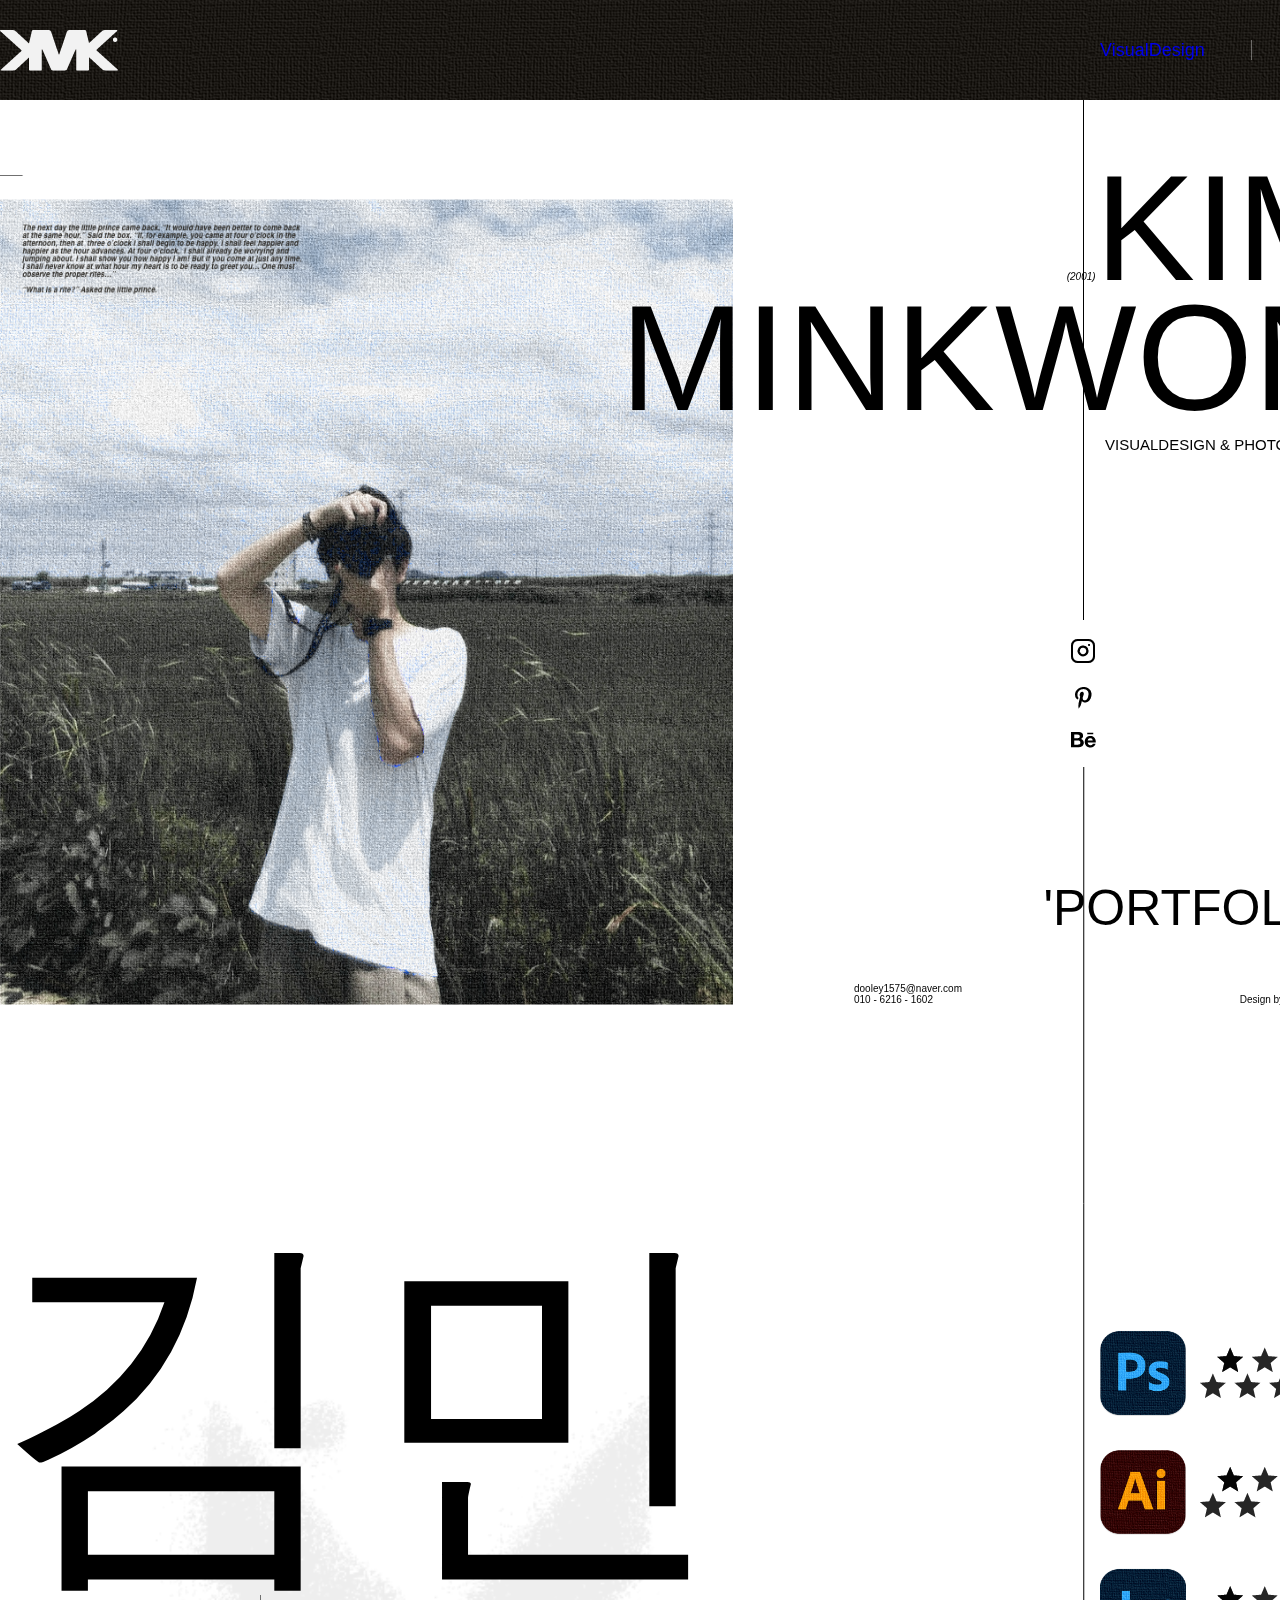
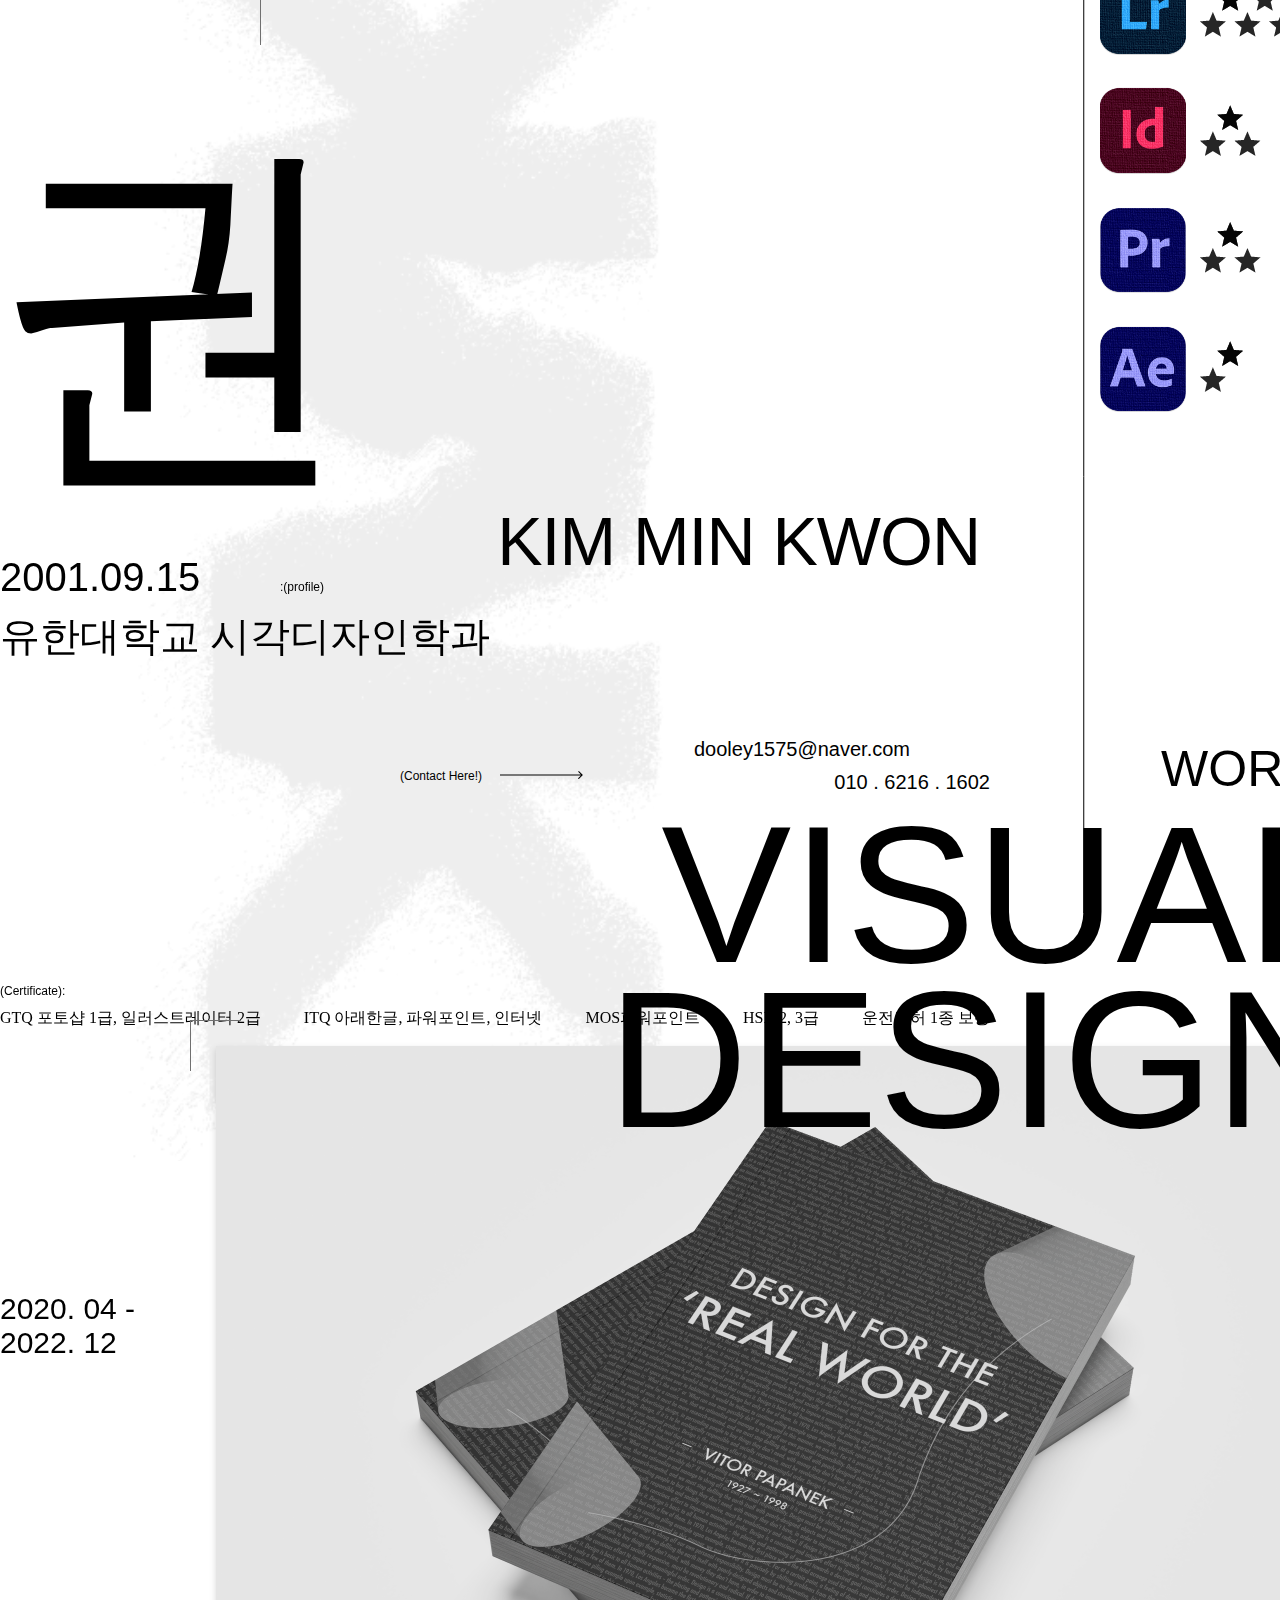
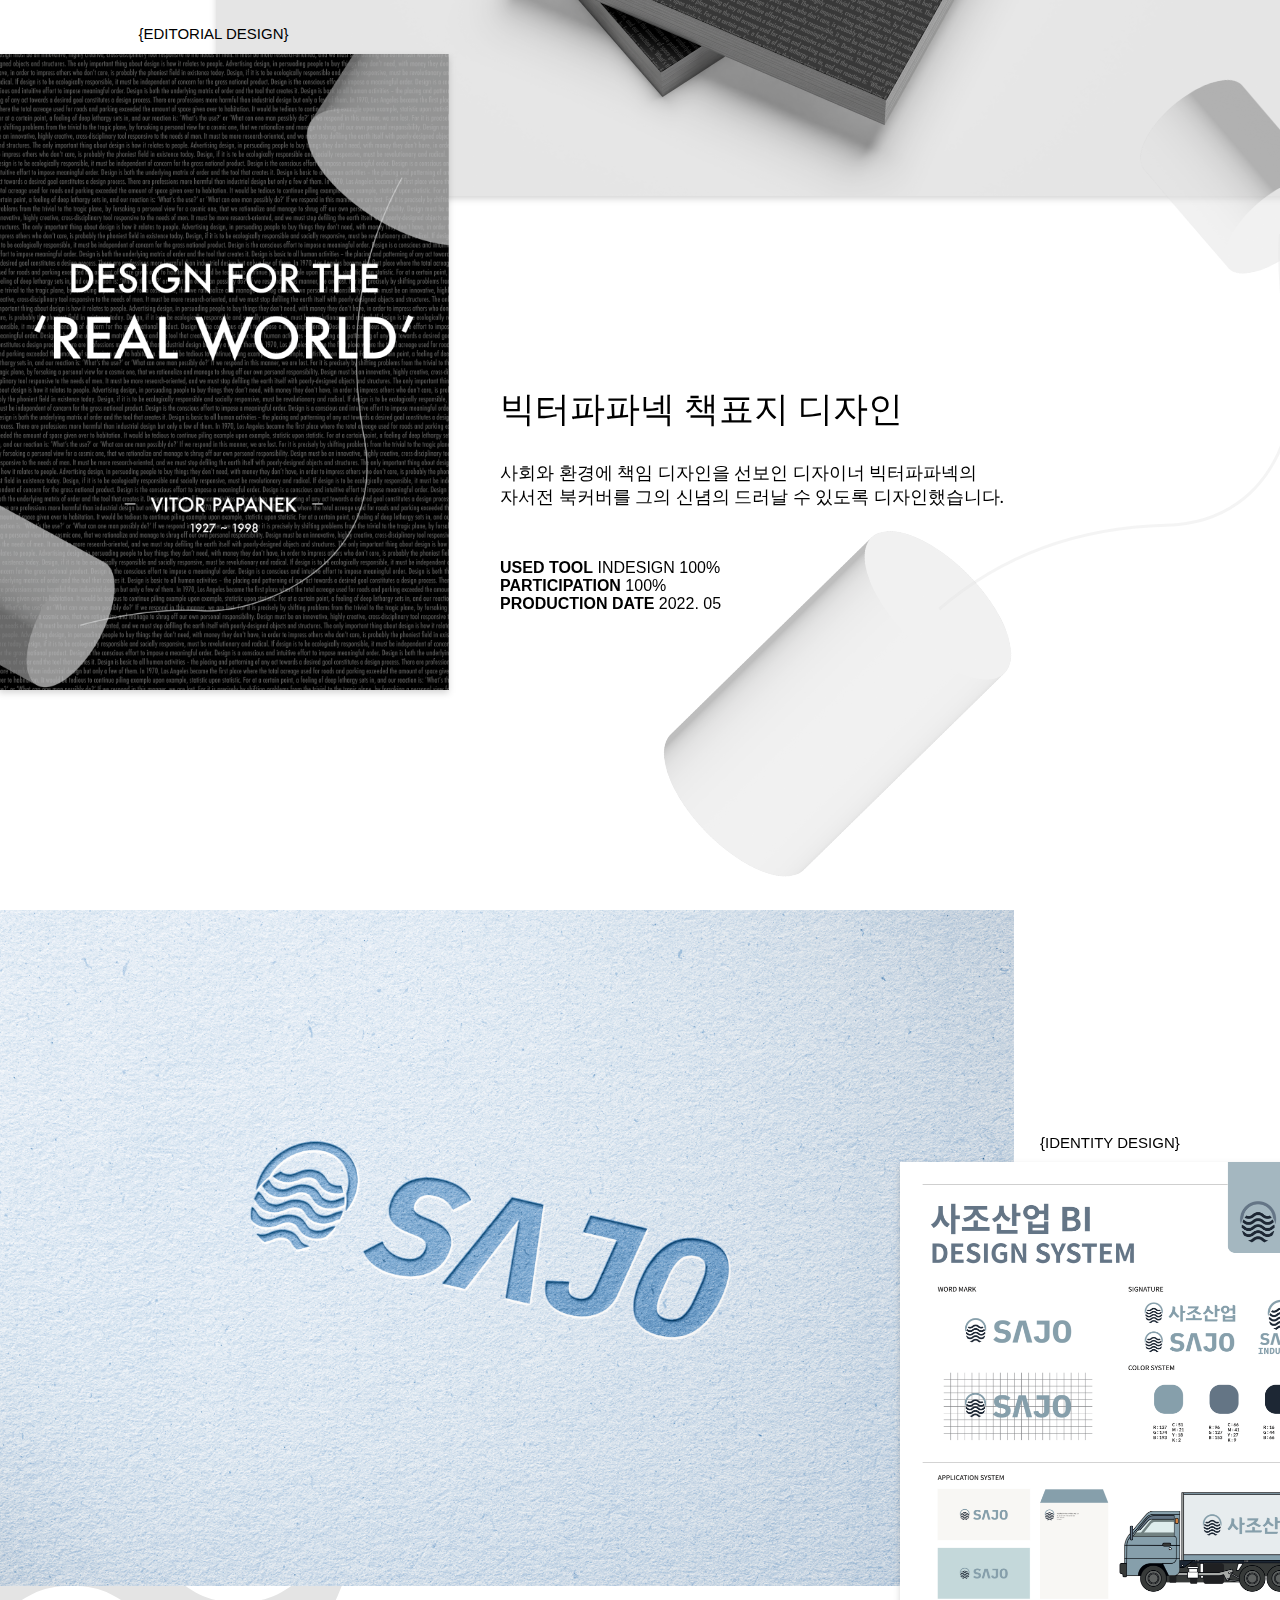
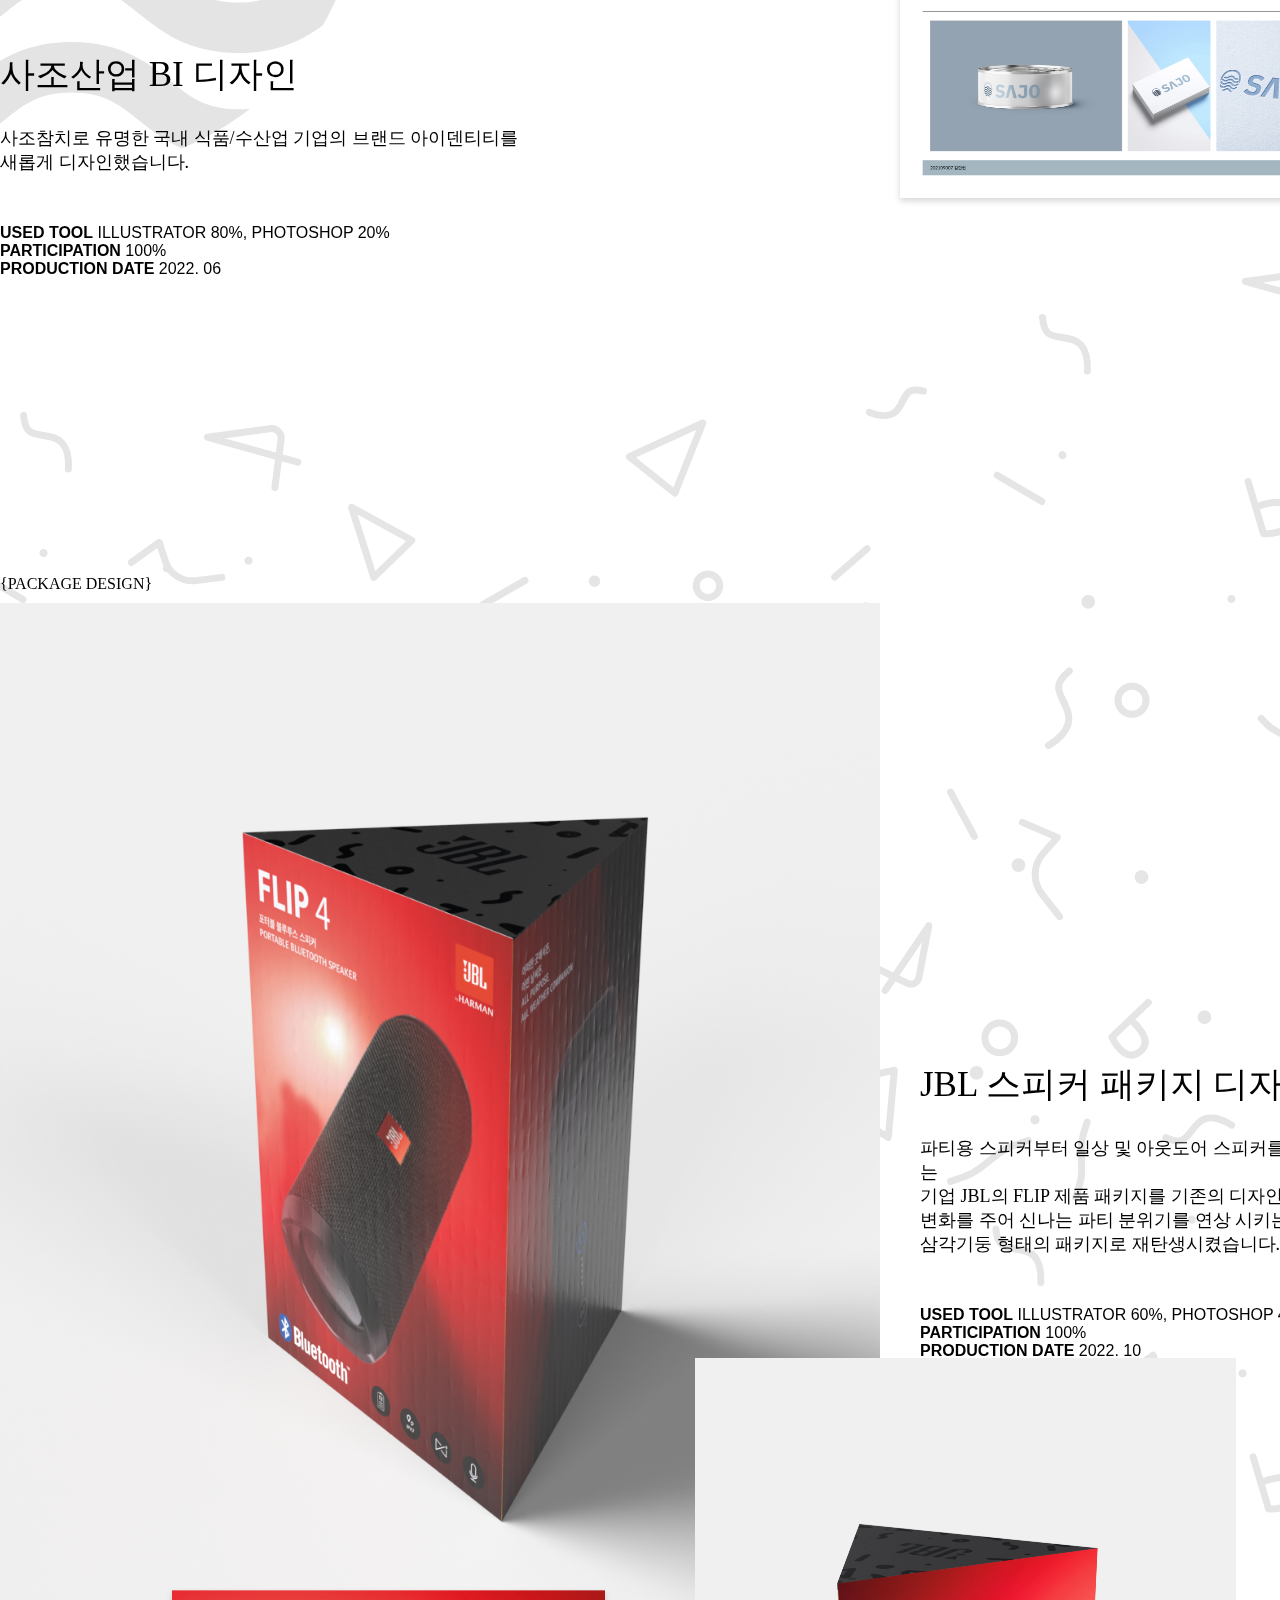
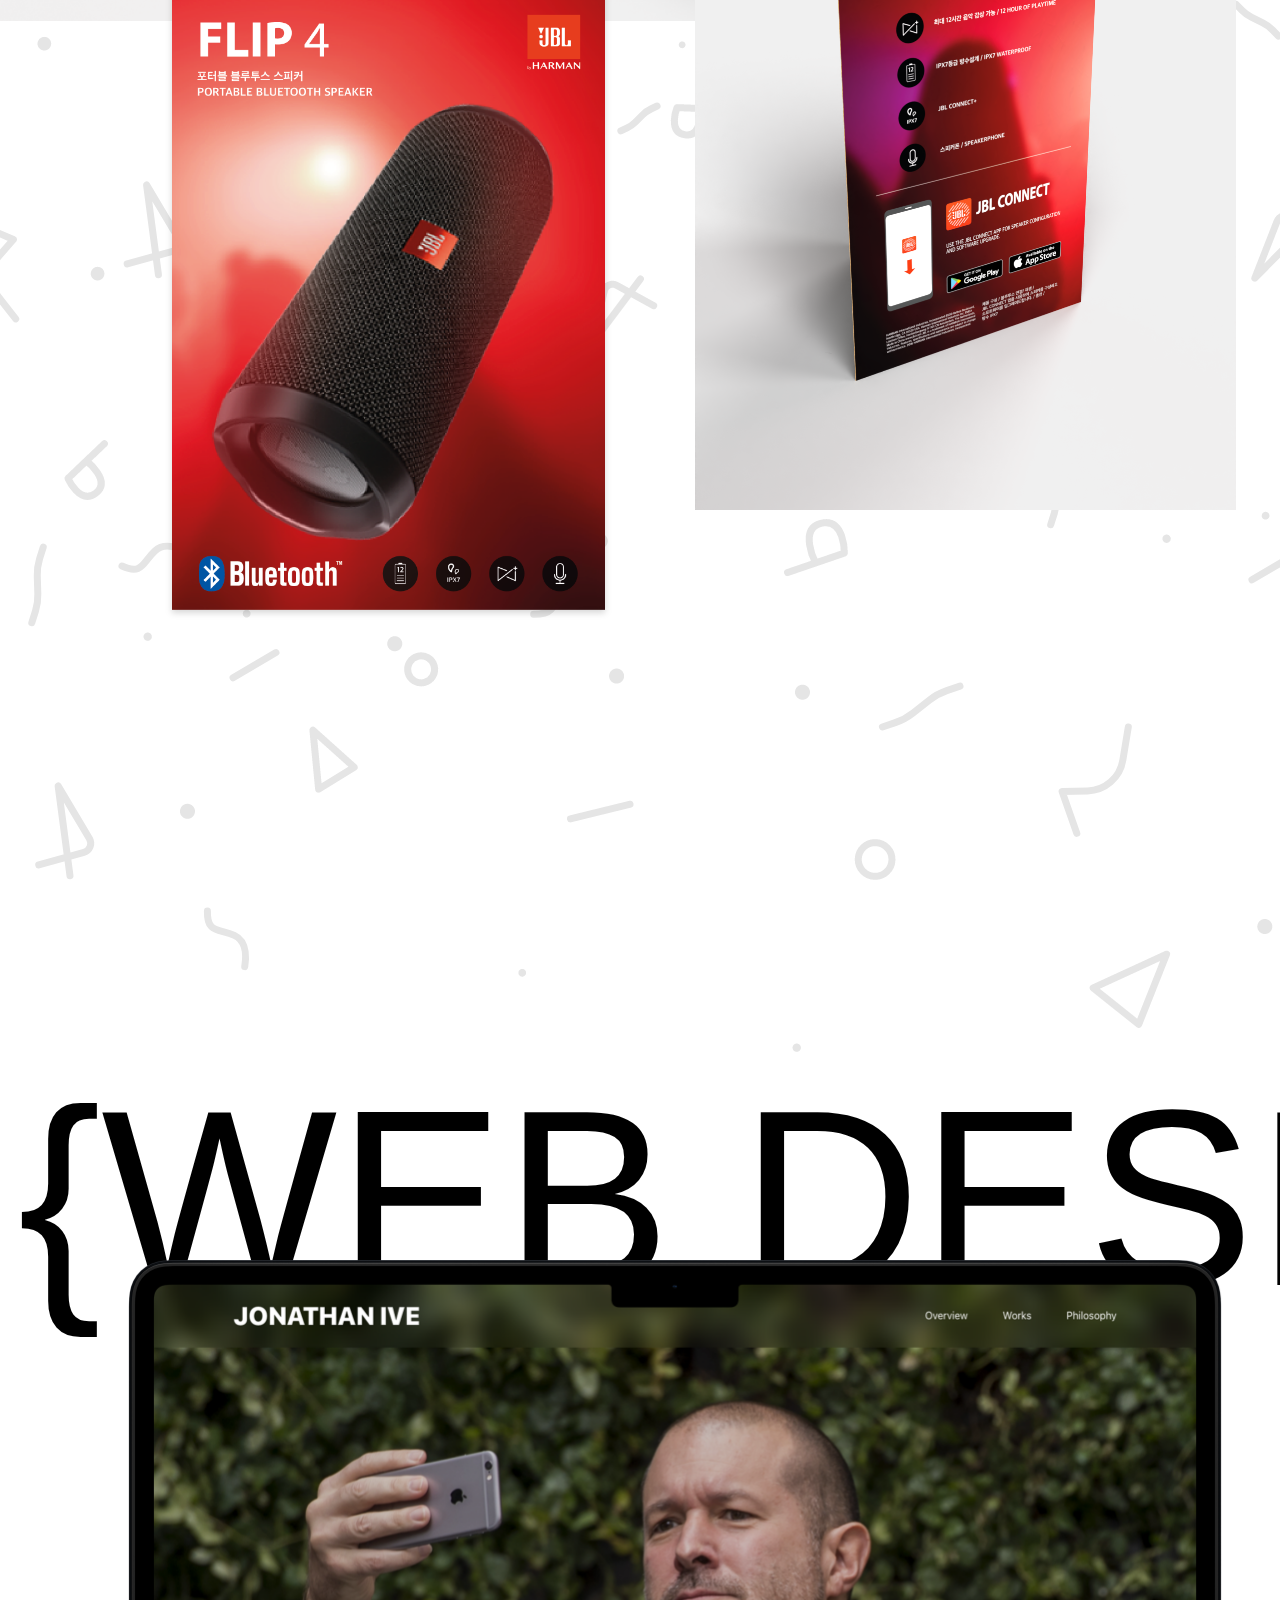
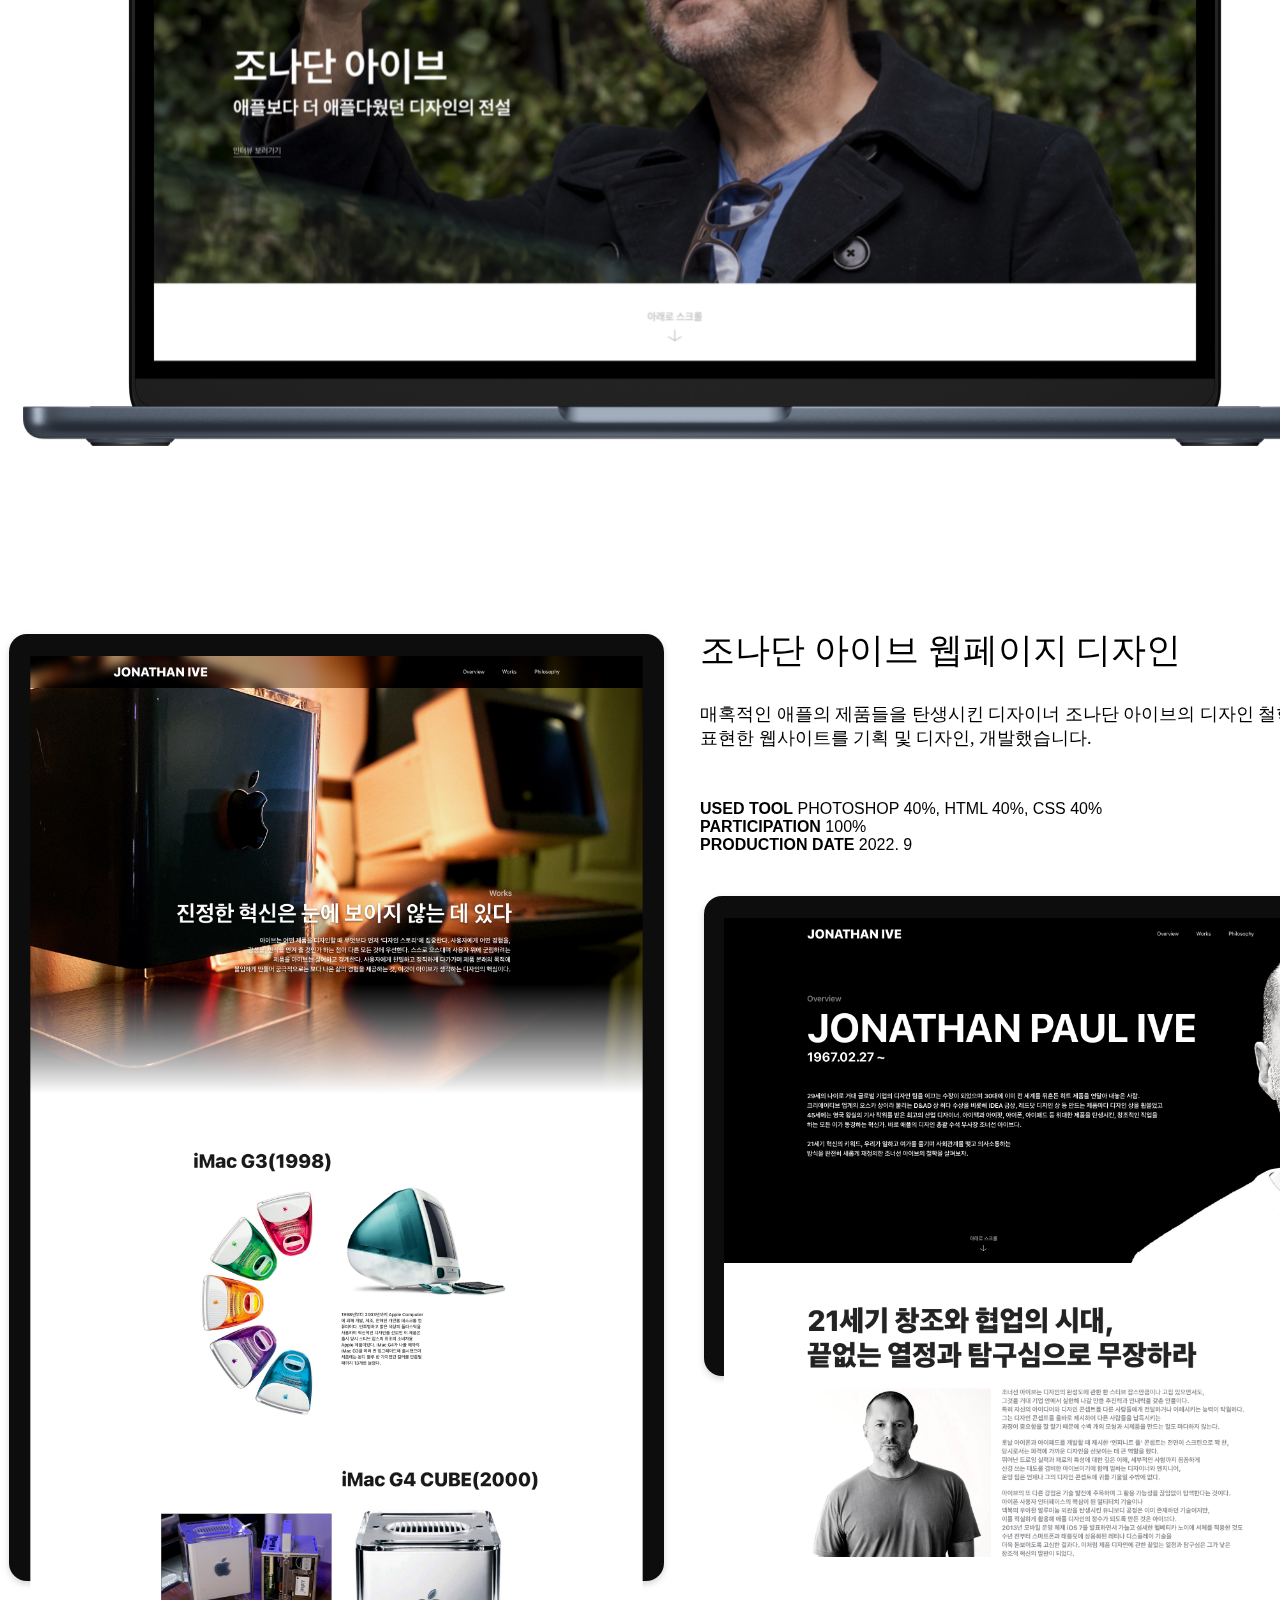
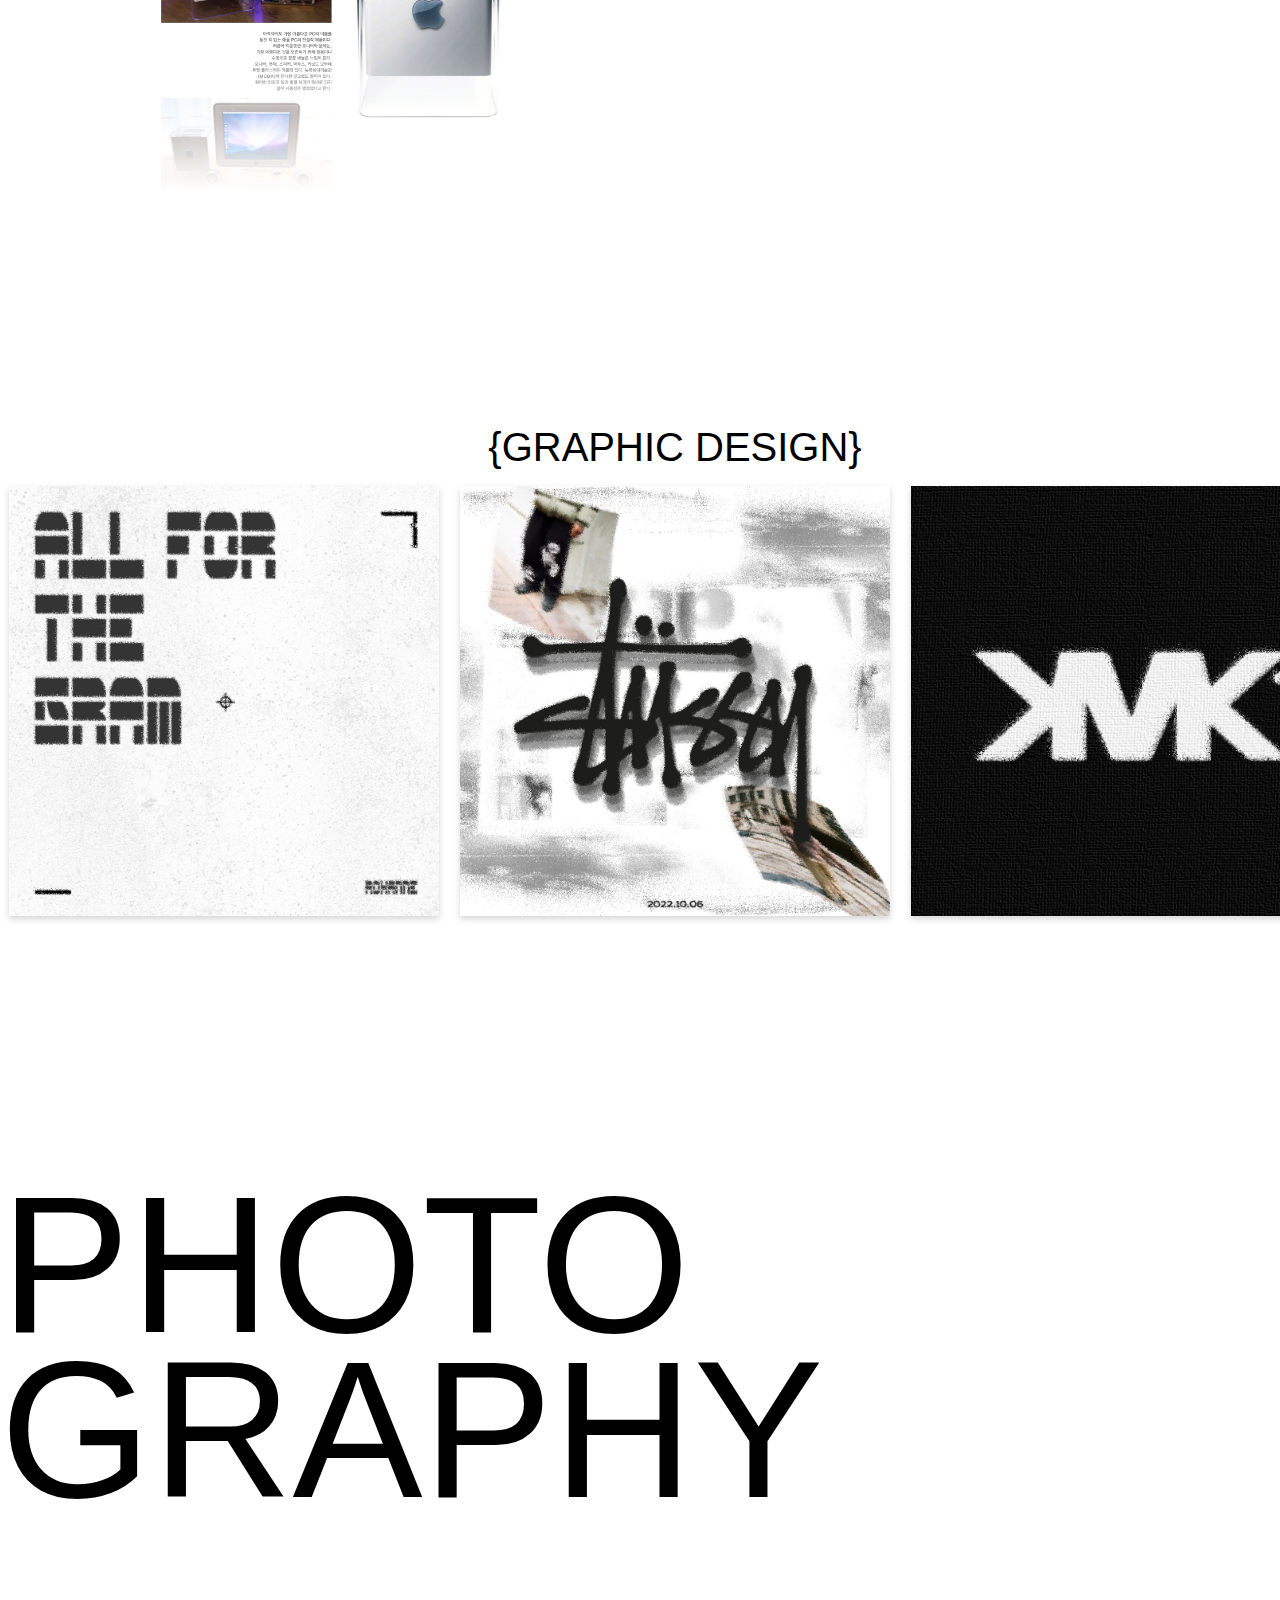
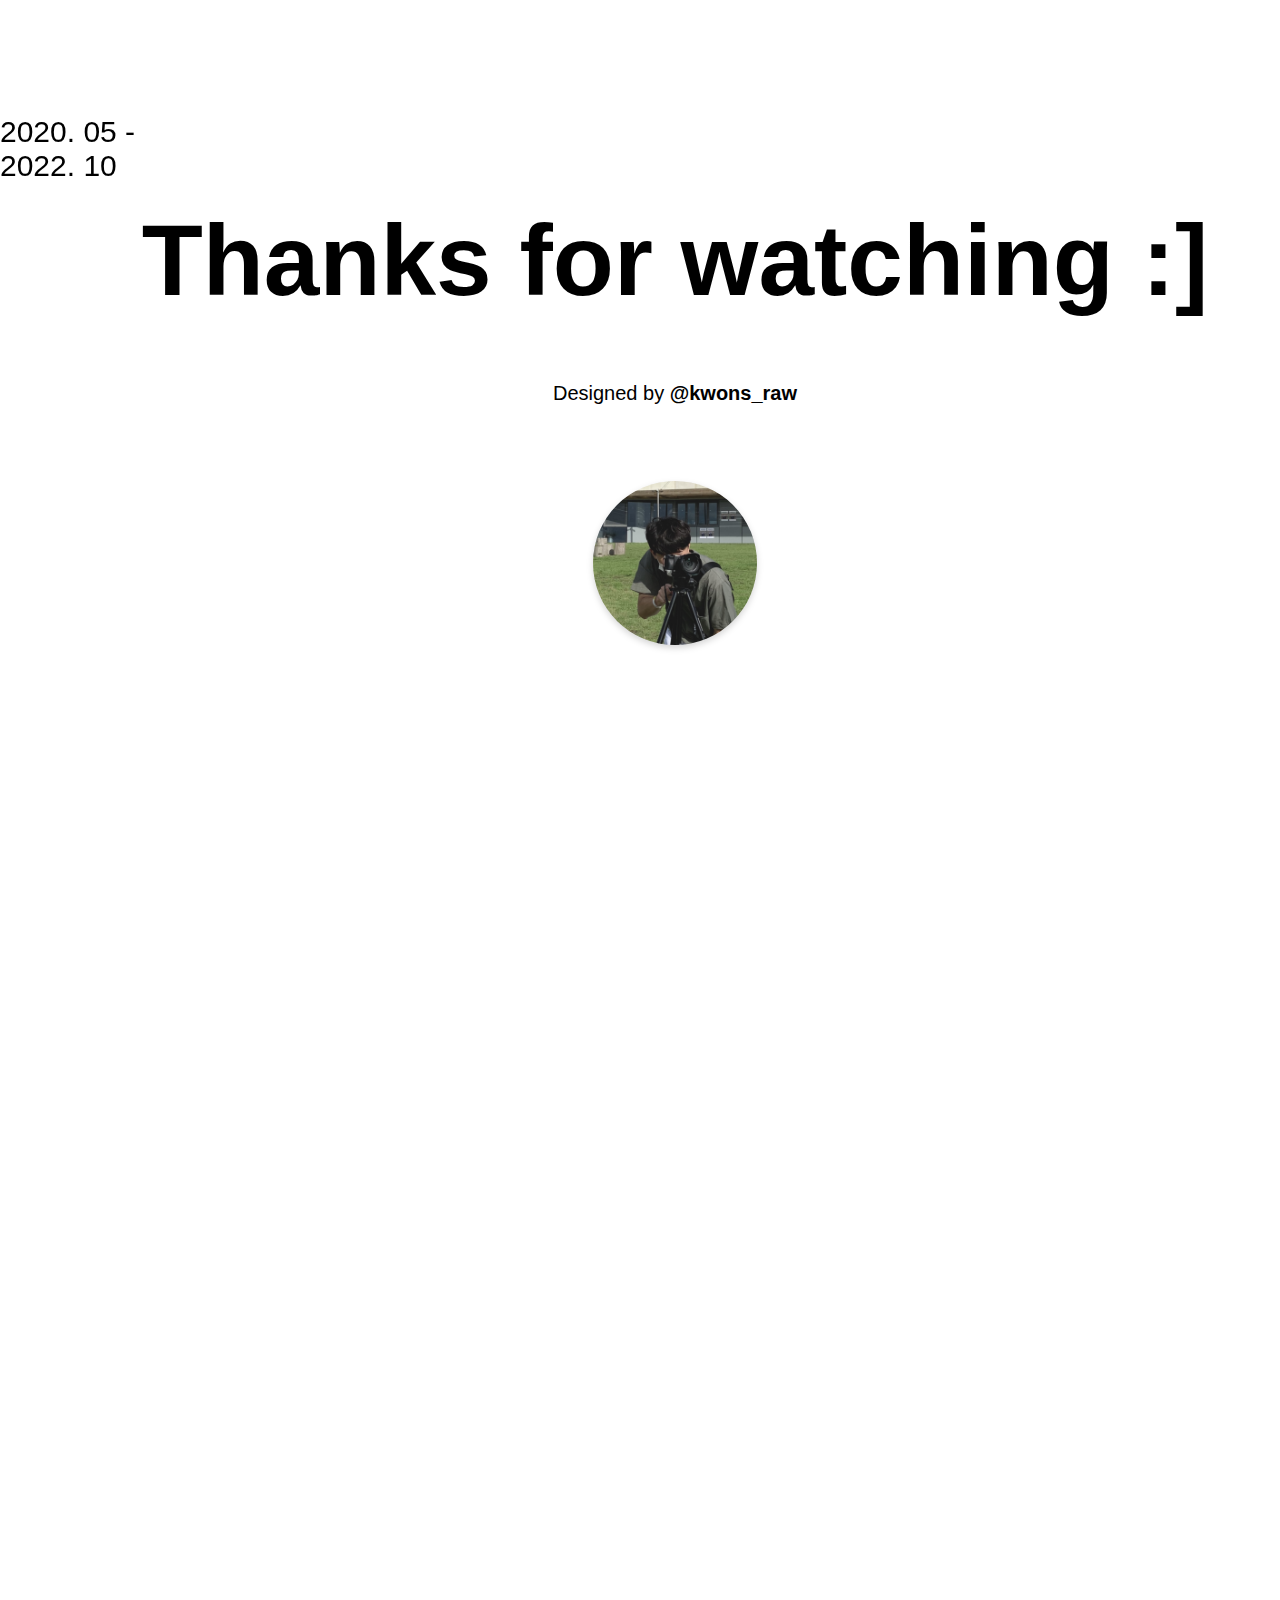
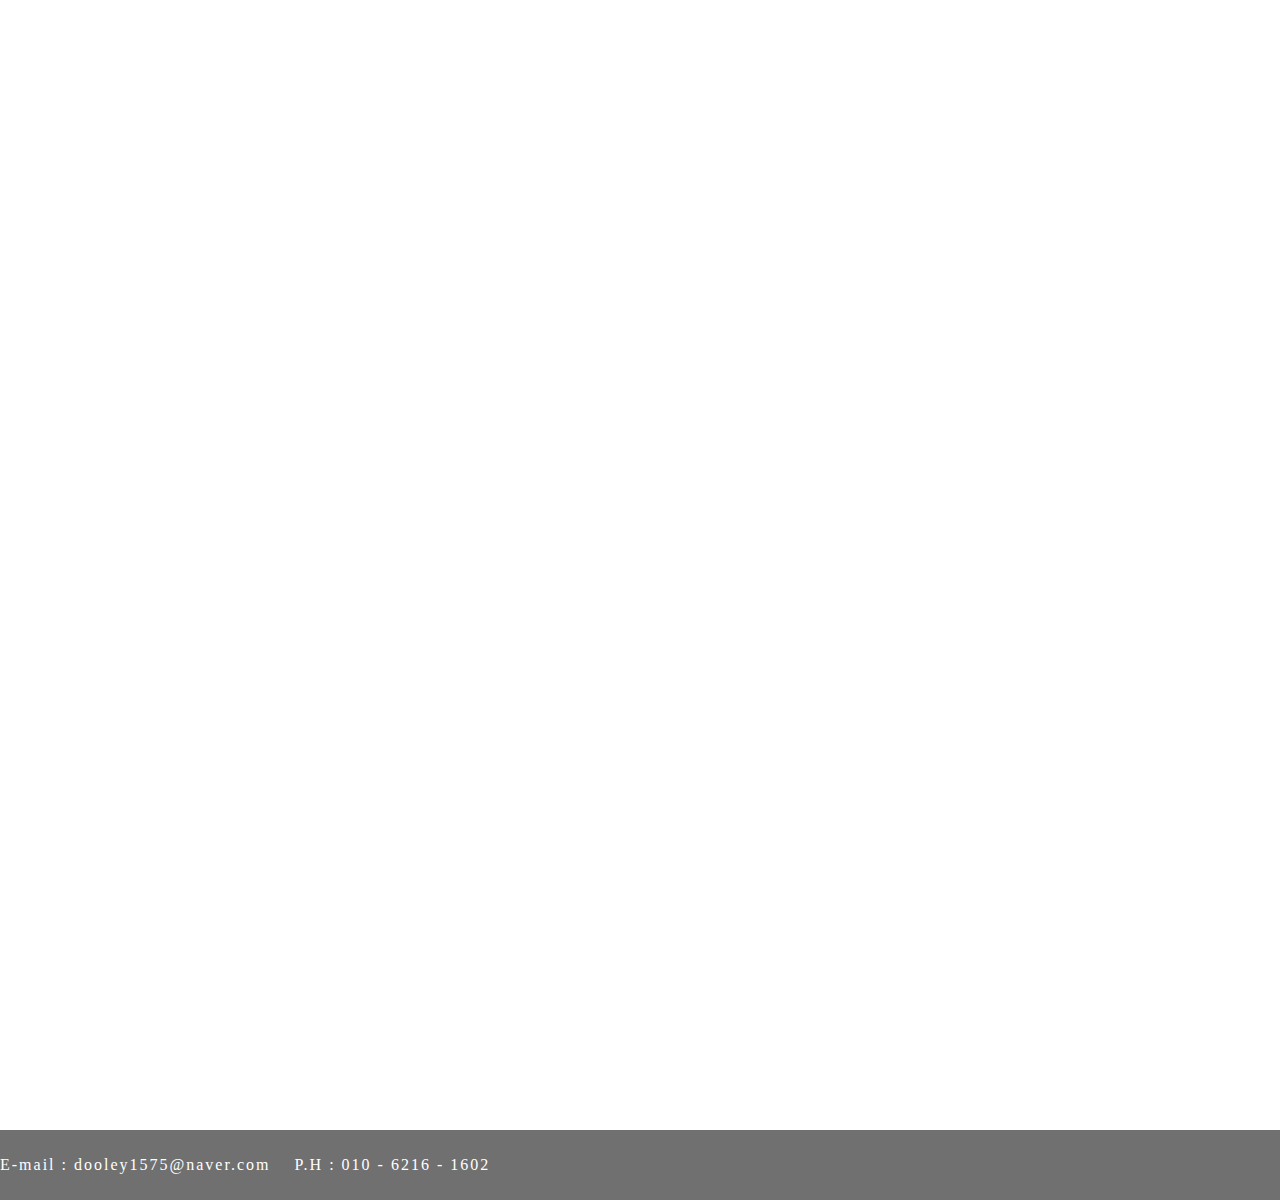
==== index.html @ 8dbcaabd "Add files via upload" ====
<!DOCTYPE html>
<html lang="ko">
<head>
    <meta charset="UTF-8">
    <meta http-equiv="X-UA-Compatible" content="IE=edge">
    <meta name="viewport" content="width=device-width, initial-scale=1.0">
    <link rel="stylesheet" href="master.css">
    <script type="text/javascript"> var UserAgent = navigator.userAgent; if (UserAgent.match(/iPhone|ipad|Android|Windows CE|BlackBerry|Symbian|Windows Phone|webOS|Opera Mini|Opera Mobi|POLARIS|IEMobile|lgtelecom|nokia|SonyEricsson/i) != null || UserAgent.match(/LG|SAMSUNG|Samsung/) != null) { location.href = "m_index.html"; }</script>
    <title>Kown's Portfolio</title>
</head>
<body>
    <div class="wrap">
        <nav class="nav">
            <ul class="menubar">
                <li class="img-menu"><a href="index.html"><img src="img/nav_logo.png" alt="logo"></a></li>
                <div class="text">
                    <li class="text-menu"><a href="#visualdesign">VisualDesign</a></li>
                    <li><img src="img/navbar.png"></li>
                    <li class="text-menu"><a href="#photography">Photography</a></li>
                </div>
            </ul>
        </nav>

        <div class="sidebar">
            <ul class="sidebarmenu">
                <li class="instaicon"><a href="https://www.instagram.com/kwons_raw/"><img src="img/insta_icon.png"></a></li>
                <li class="pintericon"><img src="img/pinter_icon.png"></li>
                <li class="behanicon"><img src="img/behan_icon.png"></li>
            </ul>
        </div>

        <img class="sidebarline" src="img/sidebarline.png" alt="sidebarline">

        <div class="maincon">
            <img class="mainimg" src="img/mainimg.png" alt="mianimg">

            <div class="maintext">
                <h1 class="maintit">
                    KIM<br>
                    MINKWON
                </h1>

                <p class="year">
                    (2001)
                </p>

                <h2 class="subtit">
                    VISUALDESIGN & PHOTOGRAPHY
                </h2>

                <p class="projectname">
                    (projectname):
                </p>

                <h2 class="portfolio">
                    'PORTFOLIO'
                </h2>

                <p class="contact">
                    dooley1575@naver.com<br>
                    010 - 6216 - 1602
                </p>

                <img class="minilogo" src="img/kmk_logo.png" alt="minilogo">

                <p class="designby">
                    Design by <span class="bold">@kwons_raw</span>
                </p>
            </div>
        </div>

        <div class="aboutme">

            <div class="aboutmetext">
                <h1 class="komk">김민권</h1>
                <h2 class="enmk">KIM MIN KWON</h2>

                <p class="birth">2001.09.15</p>
                <p class="profile">:(profile)</p>
                <p class="univer">유한대학교 시각디자인학과</p>

                <p class="here">(Contact Here!) <img class="arrow" src="img/arrow.png"></p>
                <p class="email">dooley1575@naver.com</p>
                <p class="PH">010 . 6216 . 1602</p>

                <p class="certificate">(Certificate):</p>
                <ul class="cerlist">
                    <li class="gtq">GTQ 포토샵 1급, 일러스트레이터 2급</li>
                    <li>ITQ 아래한글, 파워포인트, 인터넷</li>
                    <li>MOS파워포인트</li>
                    <li>HSK 2, 3급</li>
                    <li>운전면허 1종 보통</li>
                </ul>
            </div>
                <img class="skills" src="img/skills.png">
            

                <img class="bgkmklogo" src="img/bg_kmklogo.png">
                <img class="leftbar" src="img/leftbar.png">

        </div>
        

        
        <div class="works">

            <a id="visualdesign">
            <div class="visualdesign">
            </a>

            <div class="book">

                <h2 class="workstit">WORKS</h2>

                <h1 class="visualdesigntit">
                    VISUAL <br> DESIGN
                </h1>
                
                <p class="period">2020. 04 -<br>2022. 12</p>

                <img class="bookmockopcorner" src="img/bookmockup_corner.png">

                <img class="bookmockup" src="img/bookmockup.png">

                <p class="editorialdesign">{EDITORIAL DESIGN}</p>
                
                <img class="bookimg" src="img/book.png">

                <div class="conmaintext">
                    <h1 class="conmaintit">빅터파파넥 책표지 디자인</h1>
                    <p class="consubtit">사회와 환경에 책임 디자인을 선보인 디자이너 빅터파파넥의 <br>
                    자서전 북커버를 그의 신념의 드러날 수 있도록 디자인했습니다.</p>
                    <p class="conex">
                        <span class="bold">USED TOOL</span> INDESIGN 100% <br>
                        <span class="bold">PARTICIPATION</span> 100%  <br>
                        <span class="bold">PRODUCTION DATE</span> 2022. 05 <br>
                    </p>
                    
                </div>
                <img class="ggangtong" src="img/ggangtong.png">
            </div>
        
            <div class="sajo">
                <img class="sajoimg" src="img/sajoimg.png">
                <img class="sajobg" src="img/sajo_bg.png">
                <p class="identitydesign">{IDENTITY DESIGN}</p>
                    <div class="sajotext">
                        <h1 class="conmaintit">사조산업 BI 디자인</h1>
                        <p class="consubtit">사조참치로 유명한 국내 식품/수산업 기업의 브랜드 아이덴티티를 <br>
                        새롭게 디자인했습니다.</p>
                        <p class="conex">
                            <span class="bold">USED TOOL</span> ILLUSTRATOR 80%, PHOTOSHOP 20% <br>
                            <span class="bold">PARTICIPATION</span> 100%  <br>
                            <span class="bold">PRODUCTION DATE</span> 2022. 06 <br>
                        </p>
                    </div>  
            </div>



            <div class="jblbg">
                <div class="jbl">
                    <p class="packagedesign">{PACKAGE DESIGN}</p>
                    <img class="jblmock" src="img/jblmockup.png">
                    <div class="jbltext">
                        <h1 class="conmaintit">JBL 스피커 패키지 디자인</h1>
                        <p class="consubtit">파티용 스피커부터 일상 및 아웃도어 스피커를 제조하는 <br>기업 JBL의 FLIP 제품 패키지를 기존의 디자인에서 <br>변화를 주어 신나는 파티 분위기를 연상 시키는 <br>삼각기둥 형태의 패키지로 재탄생시켰습니다.</p>
                        <p class="conex">
                            <span class="bold">USED TOOL</span> ILLUSTRATOR 60%, PHOTOSHOP 40% <br>
                            <span class="bold">PARTICIPATION</span> 100%  <br>
                            <span class="bold">PRODUCTION DATE</span> 2022. 10 <br>
                        </p>
                    </div>
                </div>
            </div>
                
            <div class="webdesign">
                <h1 class="webdesigntit">{WEB DESIGN}</h1>
                <div class="jonathan">
                    <img class="macbook" src="img/macbook.png">
                    <img class="jonathanimg" src="img/jonathanimg.png">
                    <div class="jonathantext">
                        <h1 class="conmaintit">조나단 아이브 웹페이지 디자인</h1>
                        <p class="consubtit">매혹적인 애플의 제품들을 탄생시킨 디자이너 조나단 아이브의 디자인 철학과 가치를 <br> 표현한 웹사이트를 기획 및 디자인, 개발했습니다.</p>
                        <p class="conex">
                            <span class="bold">USED TOOL</span> PHOTOSHOP 40%, HTML 40%, CSS 40% <br>
                            <span class="bold">PARTICIPATION</span> 100%  <br>
                            <span class="bold">PRODUCTION DATE</span> 2022. 9 <br>
                        </p>
                    </div>
                </div>
            </div>
            
            <div class="graphicdesign">
                <h1 class="graphicdesigntit">
                    {GRAPHIC DESIGN}
                </h1>
                <ul class="gdimg">
                    <li><img src="img/roxanne.png"></li>
                    <li><img src="img/stussy.png"></li>
                    <li><img src="img/kmkbklogo.png"></li>
                </ul>
            </div>

            <div class="photography">
                <a id="photography">
                <h1 class="photographytit">
                    PHOTO <br> GRAPHY
                </h1>
                </a>

                <p class="period2">2020. 05 -<br>2022. 10</p>

                <img class="photos" src="img/photos.png">
            </div>

            <div class="last">
                <h1 class="thanks">Thanks for watching :]</h1>
                <p class="by">Designed by <span class="bold">@kwons_raw</span></p>
                <img class="meimg" src="img/meimg.png">
            </div>
        </div>

        <div class="footer">
            <div class="footertext">
                <p>E-mail : dooley1575@naver.com &nbsp;&nbsp; P.H : 010 - 6216 - 1602</p>
            </div>
        </div>
    </div>
</body>
</html>
---- master.css ----
@import url('https://fonts.cdnfonts.com/css/helvetica-neue-9');
@import url(//spoqa.github.io/spoqa-han-sans/css/SpoqaHanSansNeo.css);

*{
    margin: 0;
    padding: 0;
    text-decoration: none;
    list-style-type: none;
}

.wrap{
    width: 100%;
    height: 14000px;
    background-image: url(img/all_background.png);
    background-size: cover;
    background-position: center;
    position: relative;
    z-index: 0;
}



.nav{
    width: 100%;
    height: 100px;
    background-image: url(img/nav_bg.png);
    background-size: cover;
    background-position: center;
    position: relative;
    z-index: 3;
}

.menubar{
    width: 1400px;
    margin: 0 auto;
    display: flex;
}

.img-menu{
    margin-top:30px;
}

.text{
    width: 300px;
    justify-content: space-between;
    margin-top: 40px;
    margin-left: auto;
    display: flex;
    font-family: "helvetica";
    font-size: 18px;
    font-weight: 300;
}

.text-menu{
    text-align: right;
}


.menubar > a:link, a:visited, a:active{
    color:#fff;
    transition: all 0.5s;
}
.menubar > a:hover{
    color:lightgray;
    transition: all 0.5s;
}

/** 메인콘텐츠 적용**/


.sidebar{
    position:fixed;
    right: 500px;
}

.sidebarmenu{
    width: 30px;
    height: 150px;
    position: fixed;
    top: 618px;
    right: 180px;
}

.instaicon{
    margin-top: 20px;
}
.pintericon{
    margin-top: 17px;
}
.behanicon{
    margin-top: 12px;
    margin-bottom: 20px;
}

.sidebarline{
    position:fixed;
    top: 0;
    right: 195px;
    z-index: 2;
}

.maincon{
    display: flex;
    width: 1350px;
    height: 830px;
    border: 0px solid red;
    margin: 75px auto;
}

.mainimg{
    width:830px;
    height:830px;
    position: relative;
    left: -97px;
}

.maintext{
    font-family: Helvetica;
    width: 750px;
    height: 830px;
    border: 0px solid blue;
    position: relative;
    right: 221px;
}

.maintit{
    text-align: right;
    font-size: 150px;
    font-weight: 400;
    line-height: 130px;
    position: relative;
    top: -12px;
    right: -11px;

}

.maintext .year {
    text-align: right;
    font-size: 10px;
    font-style: oblique;
    position: relative;
    top: -164px;
    right: 255px;
}

.maintext > .subtit {
    text-align: right;
    font-size: 15px;
    font-weight: 400;
    position: relative;
    top: -10px;
    right: 0px;

}

.maintext > .projectname {
    text-align: right;
    font-style: oblique;
    font-size: 10px;
    position: relative;
    top: 405px;
    right: 0;
}

.maintext > .portfolio {
    text-align: right;
    font-size: 50px;
    font-weight: 400;
    position: relative;
    top: 405px;
    right: 0;
}

.maintext > .contact {
    text-align: left;
    font-size: 10px;
    font-weight: 400;
    position: absolute;
    bottom: 0;
    left: 245px;
}

.maintext > .designby {
    text-align: right;
    font: normal 10px Helvetica;
    position: absolute;
    bottom: 0;
    right: 0;
}

.minilogo {
    width: 28.47px;
    height: 9.81px;
    position: absolute;
    bottom: 12px;
    right: 0;
}

/** 나 설명 **/

.aboutme {
    width: 1350px;
    height: 1080px;
    margin: 0 auto;
    display: flex;
}

.aboutmetext {
    width:1100px;
    
}

.komk {
    font-size: 375px;
    font-weight: 400;
    font-family: "Spoqa Han Sans Neo";
    position: relative;
    top: 76px;
    left: -15px;
}

.enmk {
    font-size: 68px;
    font-weight: 300;
    font-family: "helvetica";
    text-align: right;
    letter-spacing: -1px;
    position: relative;
    top: 10px;
    right: 120px;
    letter-spacing: -1px;
}

.birth {
    font-size: 40px;
    font-family: "helvetica";
    position: relative;
    top: -15px;
}

.profile {
    font-size: 12px;
    font-weight: 300;
    font-family: "helvetica";
    position: relative;
    top: -35px;
    left: 280px;
}

.univer {
    font-size: 40px;
    font-weight: 500;
    font-family: "Spoqa Han Sans Neo";
    position: relative;
    top: -20px;
}

.here {
    width: 300px;
    font-size: 12px;
    font-weight: 300;
    font-family: "helvetica";
    position: relative;
    top: 85px;
    left: 400px;
}

.arrow {
    position: relative;
    left: 15px;
}

.email {
    font-size: 20px;
    font-weight: 400;
    font-family: "helvetica";
    text-align: right;
    position: relative;
    top: 40px;
    right: 190px;
}

.PH {
    font-size: 20px;
    font-weight: 400;
    font-family: "helvetica";
    text-align: right;
    position: relative;
    top: 50px;
    right: 110px;
}

.certificate {
    font-size: 12px;
    font-weight: 300;
    font-family: "helvetica";
    position: relative;
    top: 240px;
}

.cerlist {
    font-size: 16px;
    font-weight: 400;
    font-family: "Spoqa Han Sans Neo";
    display: flex;
    justify-content: space-between;
    padding-right: 110px;
    position: relative;
    top: 250px;
}

.skills {
    width: 195px;
    height: 682px;
    margin-top: 250px;
}

.bgkmklogo {
    position: absolute;
    top: 1200px;
    left: 90px;
    z-index: -2;
}

.leftbar {
    position: absolute;
    top: 1595px;
    left: 260px;
}

/** works 부분 **/

.works {
    width: 100%;
    height: 11600px;
}
.visualdesign {
}

.book {
    width: 1350px;
    height: 1770px;
    margin: 0 auto;
    margin-top: 180px;
}

.workstit {
    font-size: 50px;
    font-weight: 300;
    font-family: "helvetica";
    text-align: right;
}

.visualdesigntit {
    font-size: 195px;
    font-weight: 400;
    line-height: 165px;
    font-family: "helvetica";
    text-align: right;
    margin-top: 14px;
    position: relative;
    right: -5px;
}

.bookmockopcorner {
    position: relative;
    top: -190px;
    left: 190px;
}

.bookmockup {
    display: block;
    float: right;
    position: relative;
    top: -170px;
    z-index: -1;
}

.period{
    font-size: 30px;
    font-family: "helvetica";
    position: relative;
    top: 150px;
}

.book {
    width: 1350px;
    height: 1770px;
}

.editorialdesign {
    width: 500px;
    font-size: 15px;
    font-family: "helvetica";
    text-align: center;
    position: relative;
    top: 360px;
    left: 110px;
}

.bookimg {
    position: relative;
    top: -330px;
    left: -10px;
}

.conmaintext {
    width: 600px;
    position: relative;
    top: -650px;
    left: 500px;
}

.conmaintit {
    font-weight: 500;
    font-family: "Spoqa Han Sans Neo";
    font-size: 35px;;
}

.consubtit {
    font-size: 18px;
    font-family: "Spoqa Han Sans Neo";
    margin-top: 28px;
}

.conex {
    font-family: "helvetica";
    margin-top: 50px;
}

.bold {
    font-family: "helvetica";
    font-weight: 600;
}

.ggangtong {
    position: relative;
    top: -1200px;
    left: 550px; 
}

.sajo {
    width: 1350px;
    height: 935px;
    margin: 0 auto;
}

.sajoimg {
    position: relative;
    top: 0px;
}

.sajobg {
    position: absolute;
    top: 4222px;
    left: -246px;
    z-index: -1;
}

.identitydesign {
    width: 300px;
    font-size: 15px;
    font-family: "helvetica";
    position: relative;
    top: -680px;
    left: 1040px;

}

.sajotext {
    position: relative;
    top: -180px;
}




.jblbg {
    width: 100%;
    height: 2400px;
    background-image: url(img/packagebg.png);
    margin-top: 10px;
    z-index: -1;
}
.jbl {
    width: 1350px;
    margin: 0 auto;
    position: relative;
    top: 320px;
}

.packagedesign {
    margin-bottom: 10px;
}

.jblmockup {
    position: relative;
    z-index: 1;
}

.jbltext {
    width: 430px;
    height: 272px;
    margin-left: auto;
    position: relative;
    top: -1165px;
}

.webdesign {

}

.webdesigntit {
    width: 1800px;
    height: 250px;
    margin: 0 auto;
    font-size: 250px;
    font-weight: 400;
    font-family: "Helvetica";
    text-align: center;
    
}
.jonathan {
    width: 1350px;
    height: 2300px;
    margin: 0 auto;
}

.macbook {
    position: relative;
    top: -300px;
}

.jonathanimg {
    margin-top: -200px;
}

.jonathantext {
    width: 700px;
    position: relative;
    top: -1260px;
    left: 700px;

}

.graphicdesign {
    width:1350px;
    margin: 0 auto;
}

.graphicdesigntit {
    margin-top: 20px;
    font-size: 40px;
    font-family: "Helvetica";
    text-align: center;
    font-weight: 400;
}

.gdimg {
    margin-top: 10px;
    display: flex;
    justify-content: space-between;
}

.photography {
    width: 1350px;
    margin: 0 auto;
    margin-top: 250px;
}

.photographytit {
    font-size: 195px;
    font-weight: 400;
    line-height: 165px;
    font-family: "helvetica";
    
}

.period2 {
    font-size: 30px;
    font-family: "helvetica";
    position: relative;
    top: 203px;
}

.photos {   
    margin-top: -325px;
    position: relative;
    left: -25px;
    z-index: -1;
}

.last {
    width: 1350px;
    margin: 0 auto;
}

.thanks {
    margin-top: 205px;
    font-size: 100px;
    font-weight: 700;
    text-align: center;
    font-family: "Helvetica";
}

.by {
    margin-top: 64px;
    font-size :20px;
    font-weight: 400;
    text-align: center;
    font-family: "Helvetica";
}

.meimg {
    display: block;
    margin: 0 auto;
    margin-top: 70px;
}

/** 푸터 **/
.footer {
    width: 100%;
    height: 70px;
    background-color: #707070;
    position: absolute;
    bottom: 0px;
    left:0px;
    z-index: 4;
}

.footertext {
    width: 1400px;
    color: white;
    font-size: 16px;
    font-weight: 300;
    font-family: "Spoqa Han Sans Neo";
    line-height: 20px;
    letter-spacing: 2px;
    margin: 25px auto;
}

/** 모바일 **/
.mobile {
    width: 100%;
    margin: 0 auto;
}
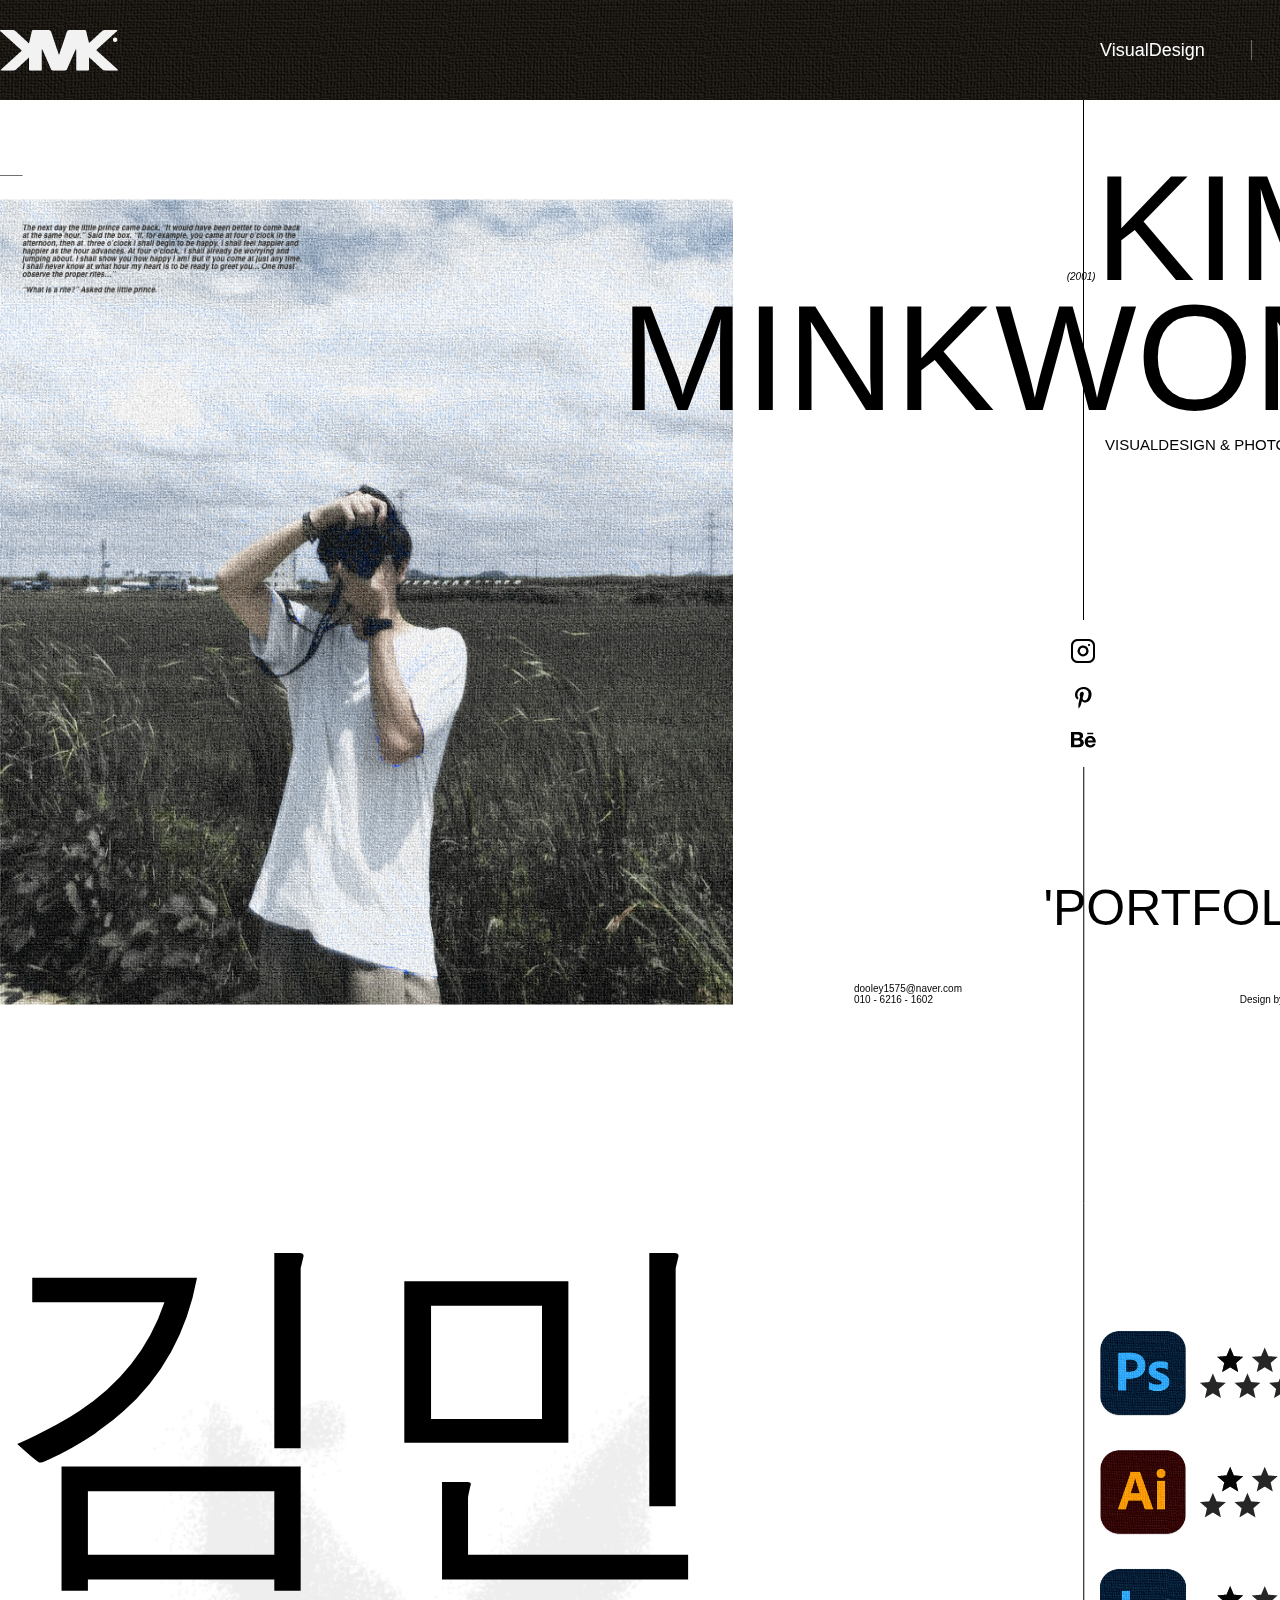
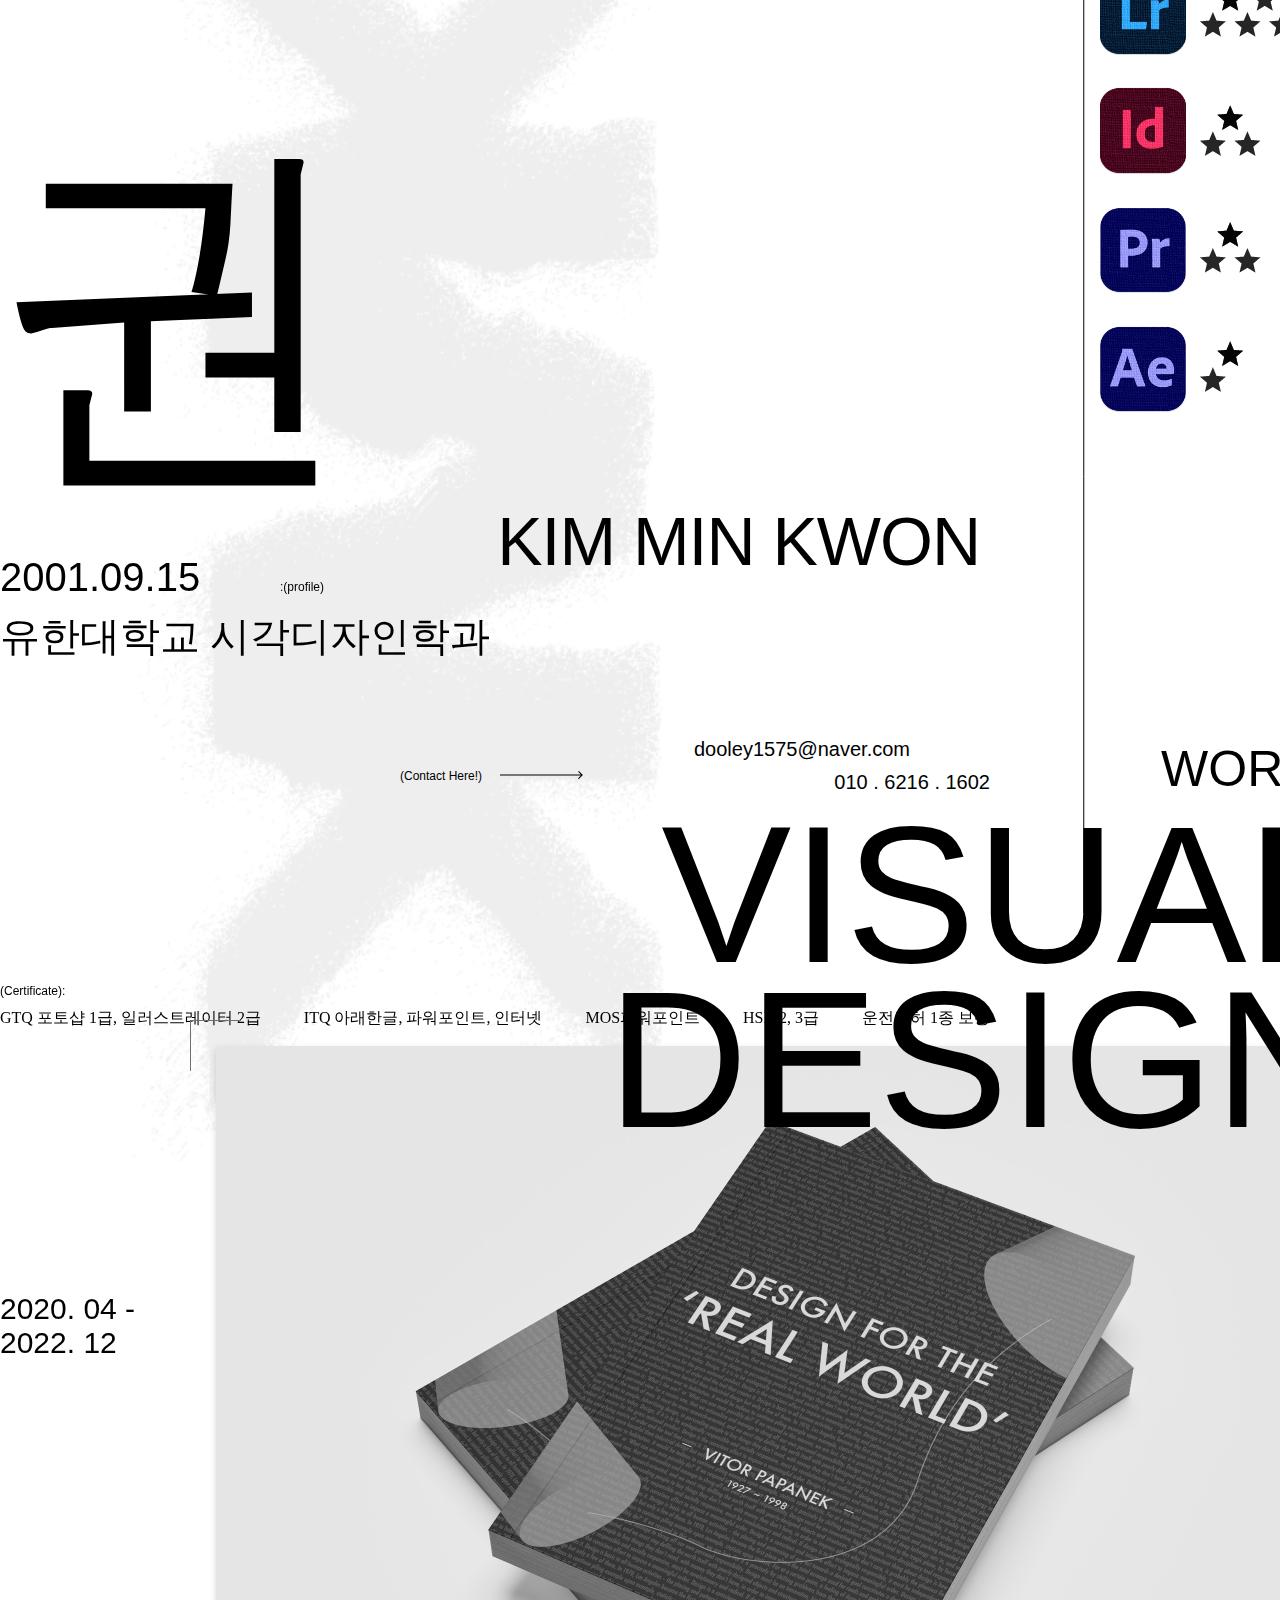
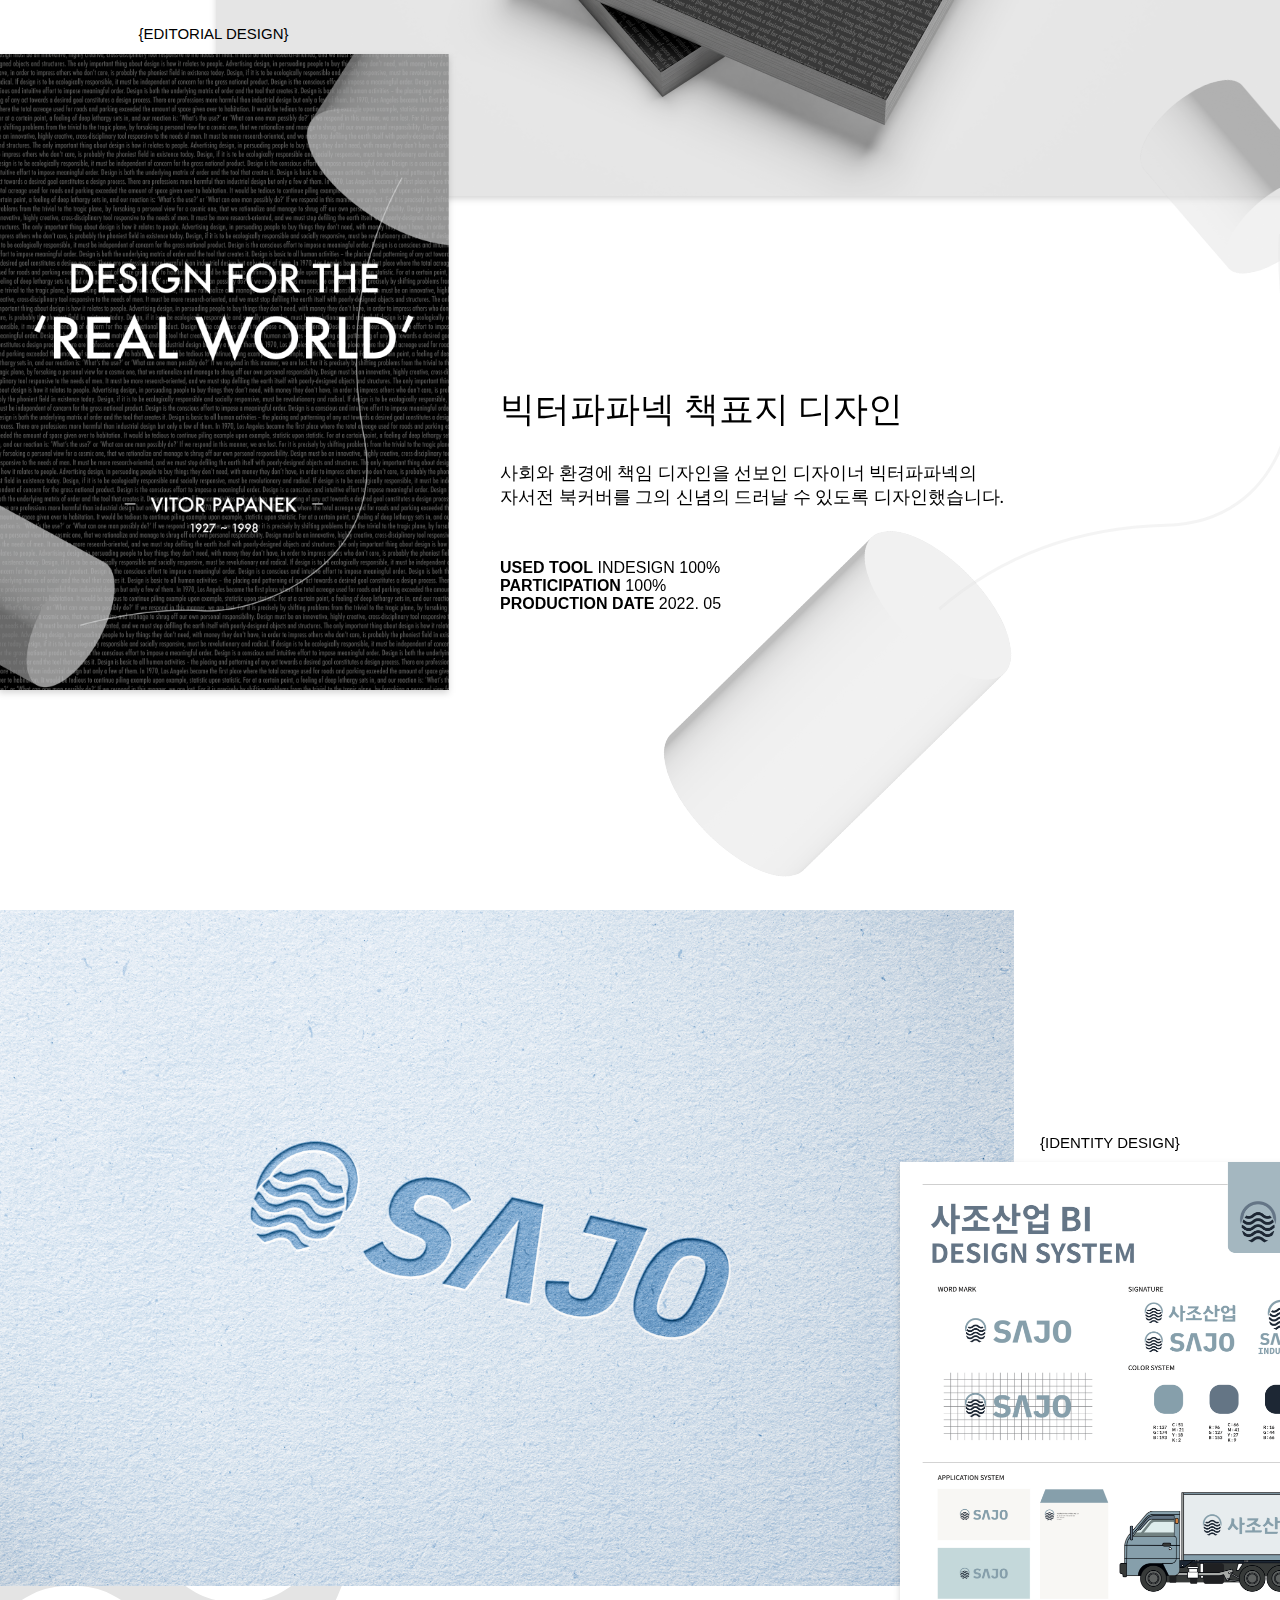
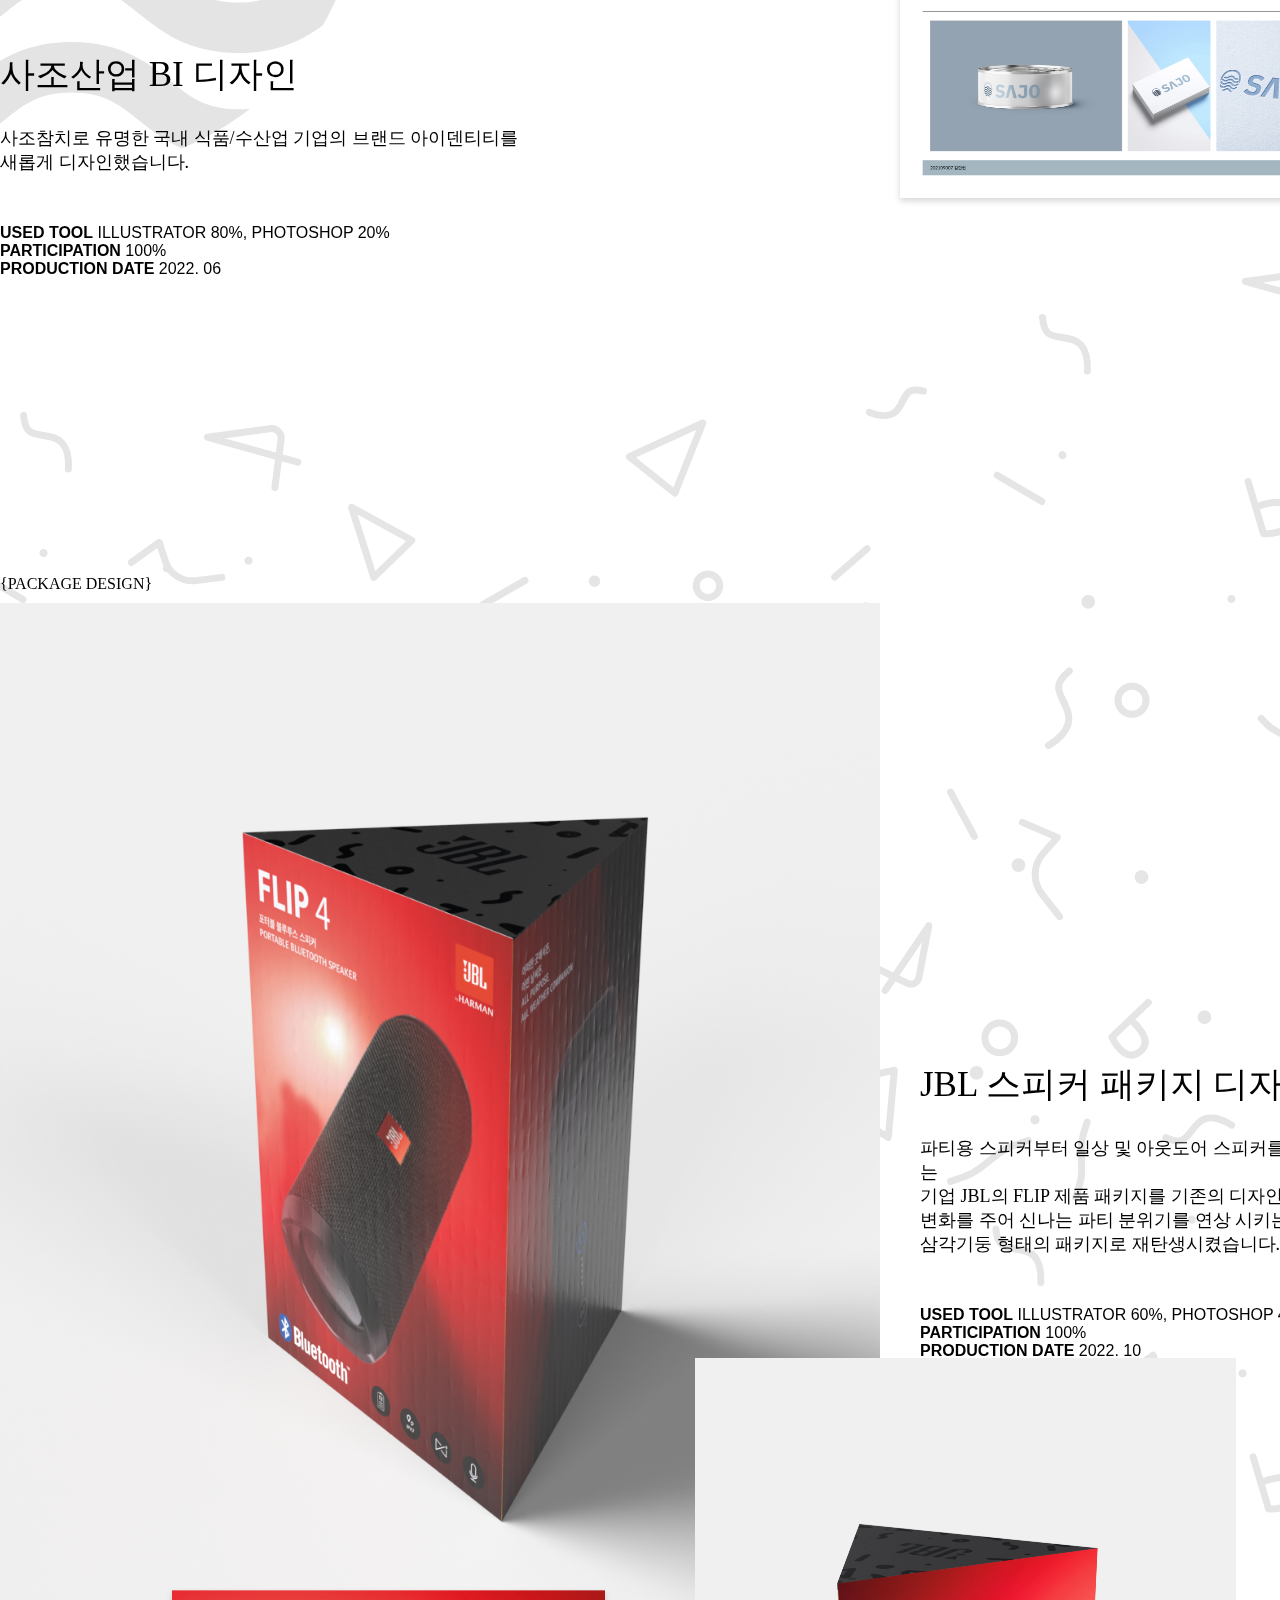
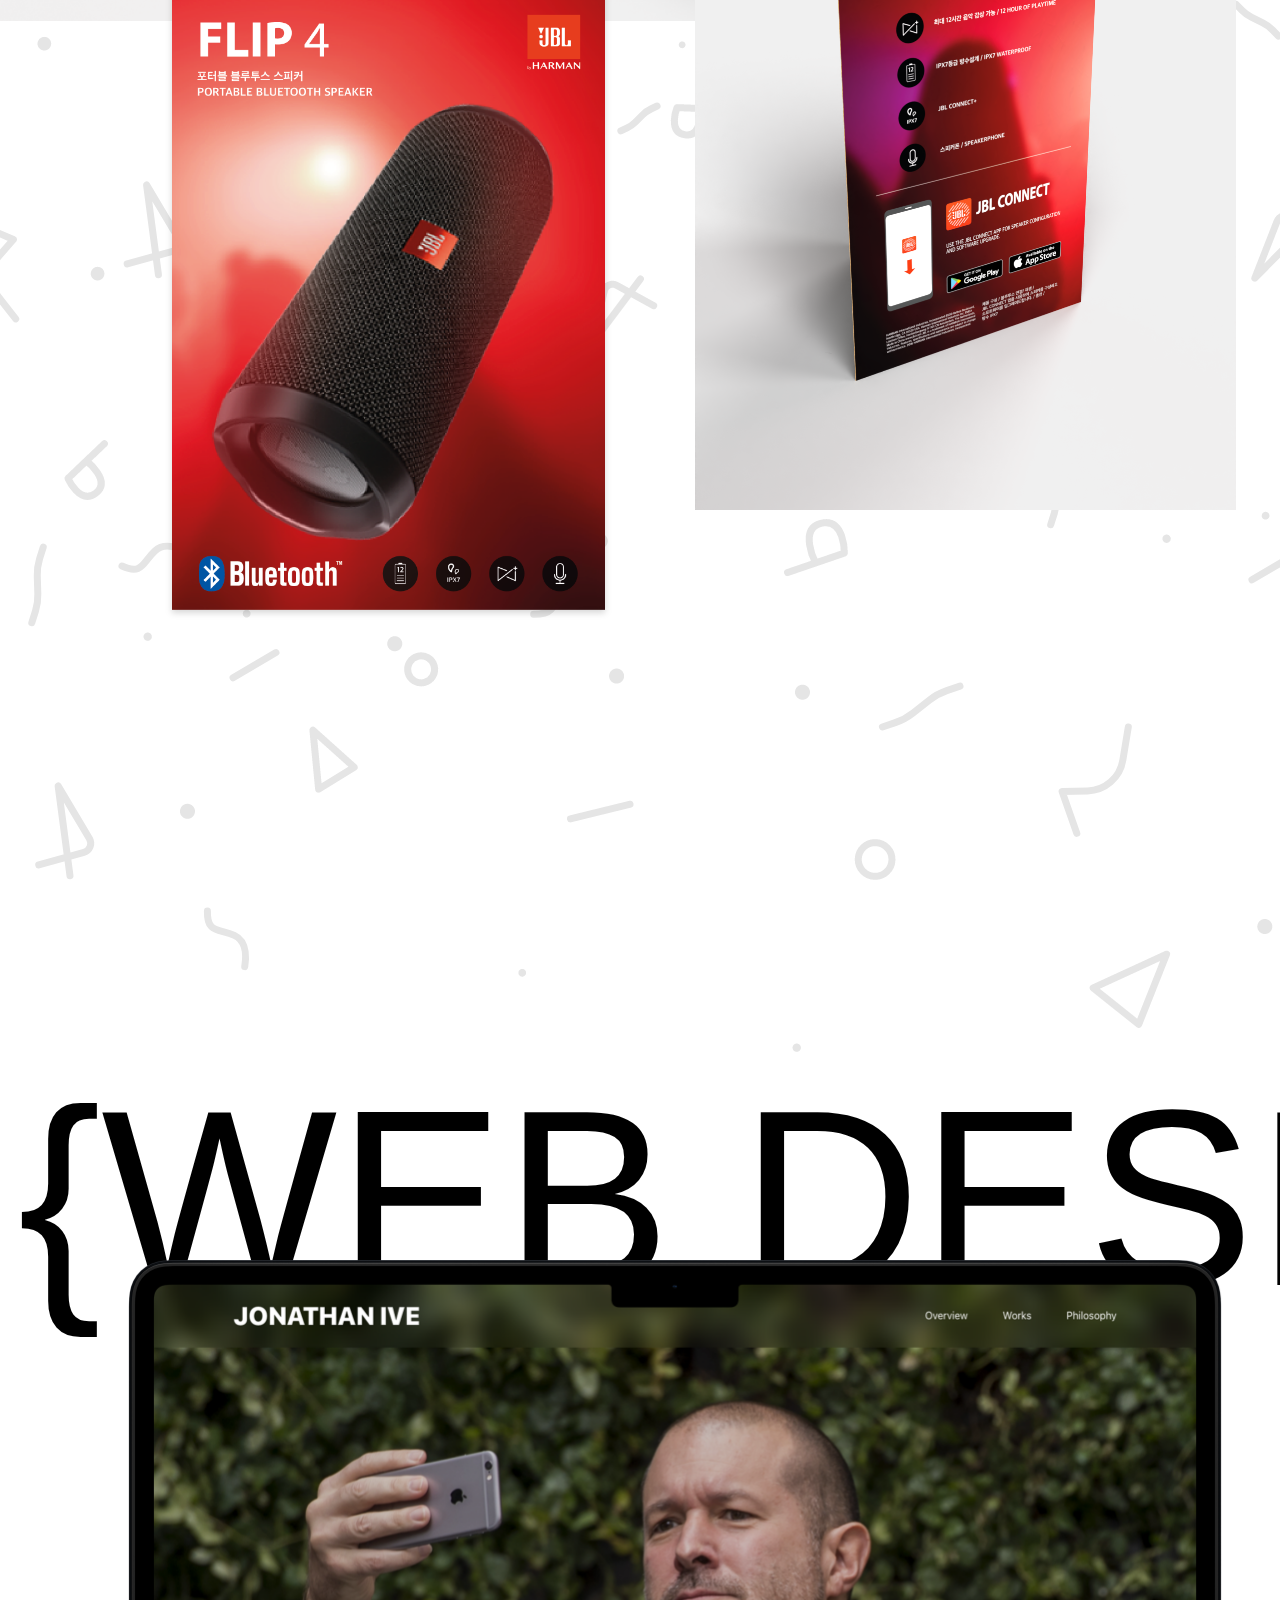
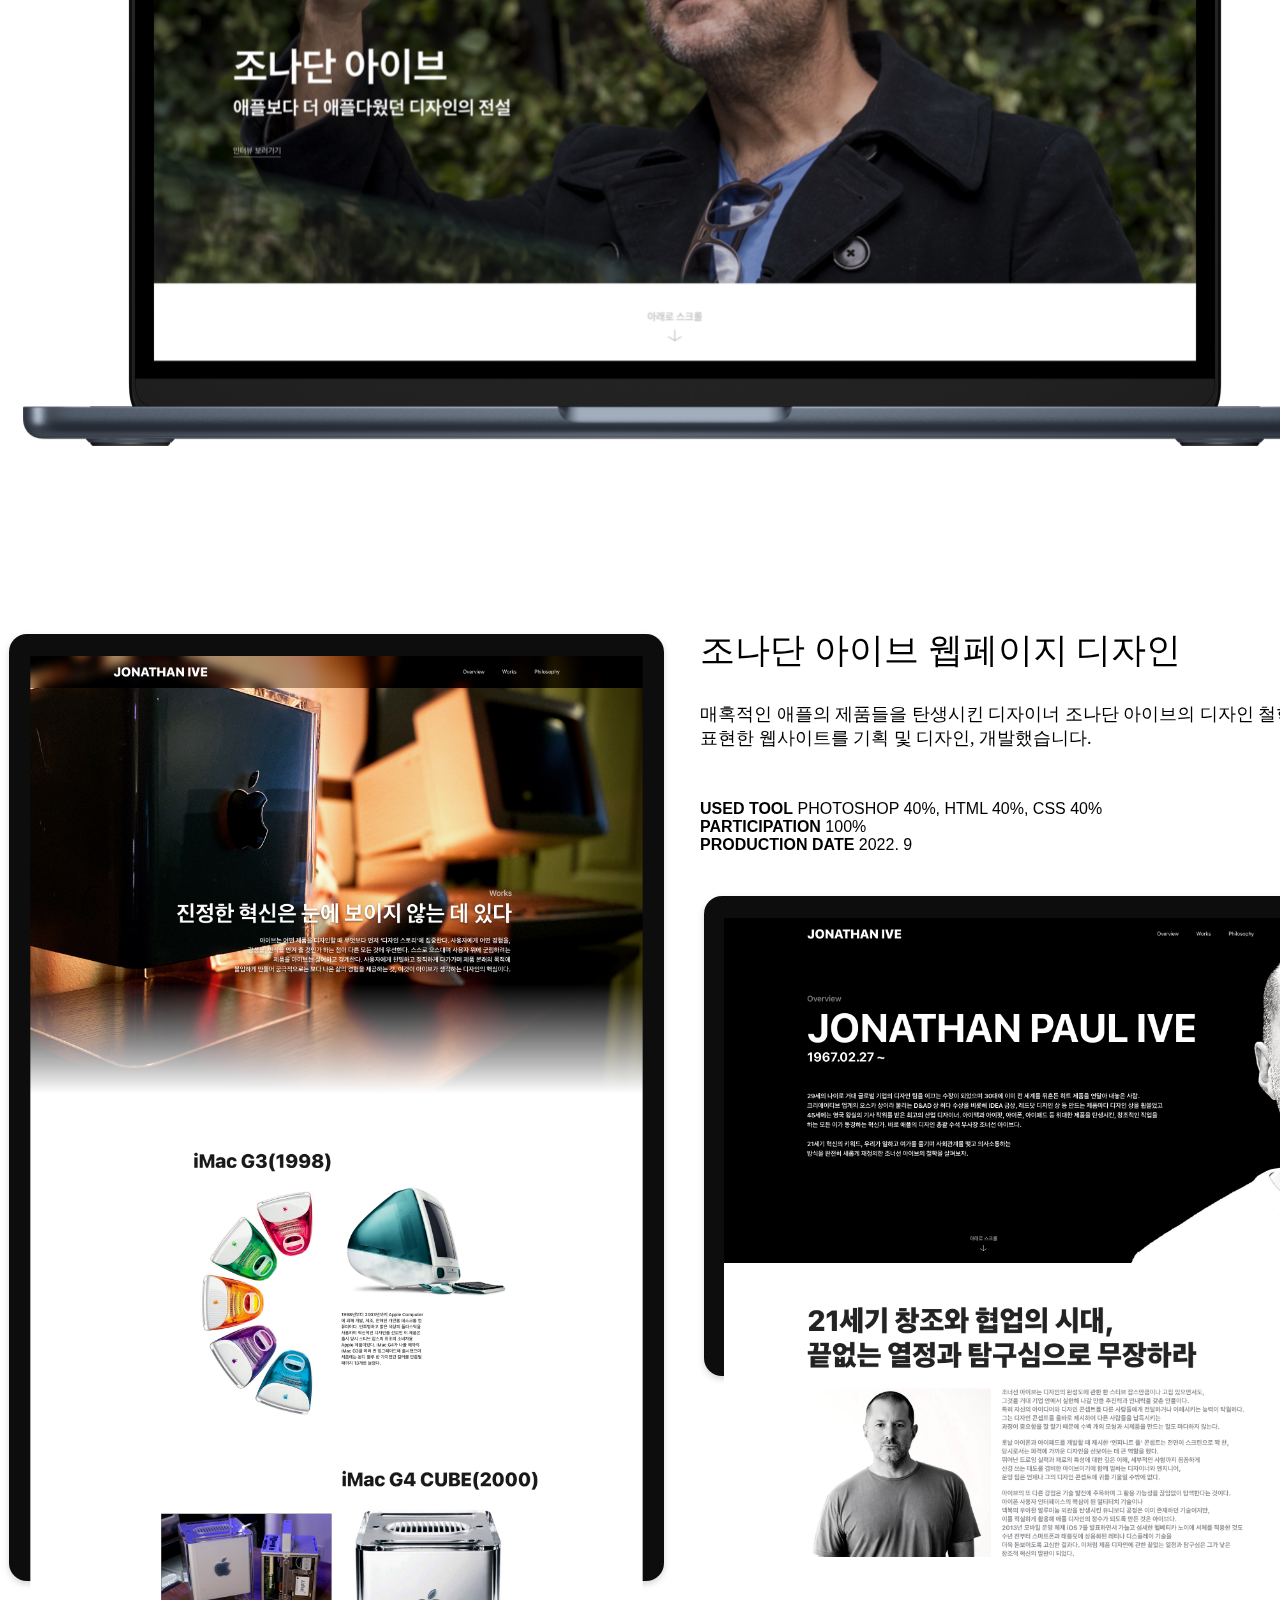
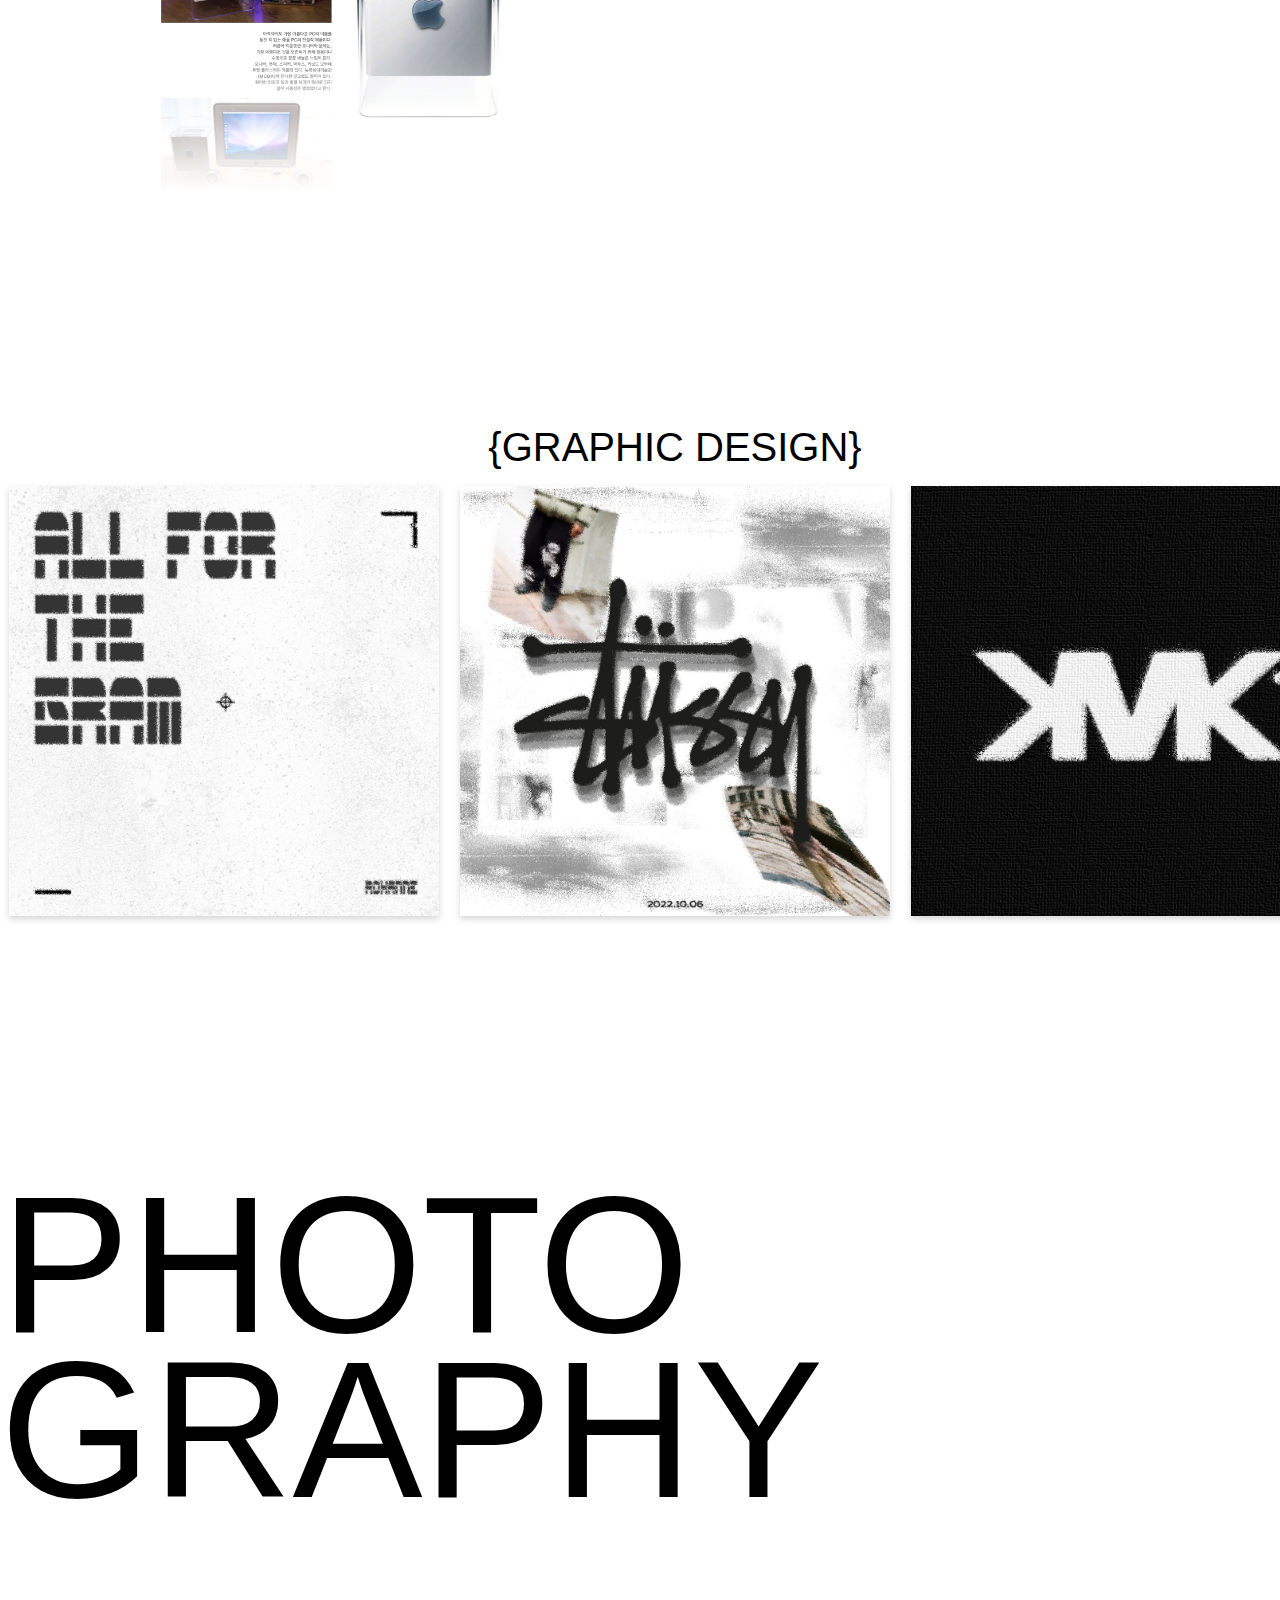
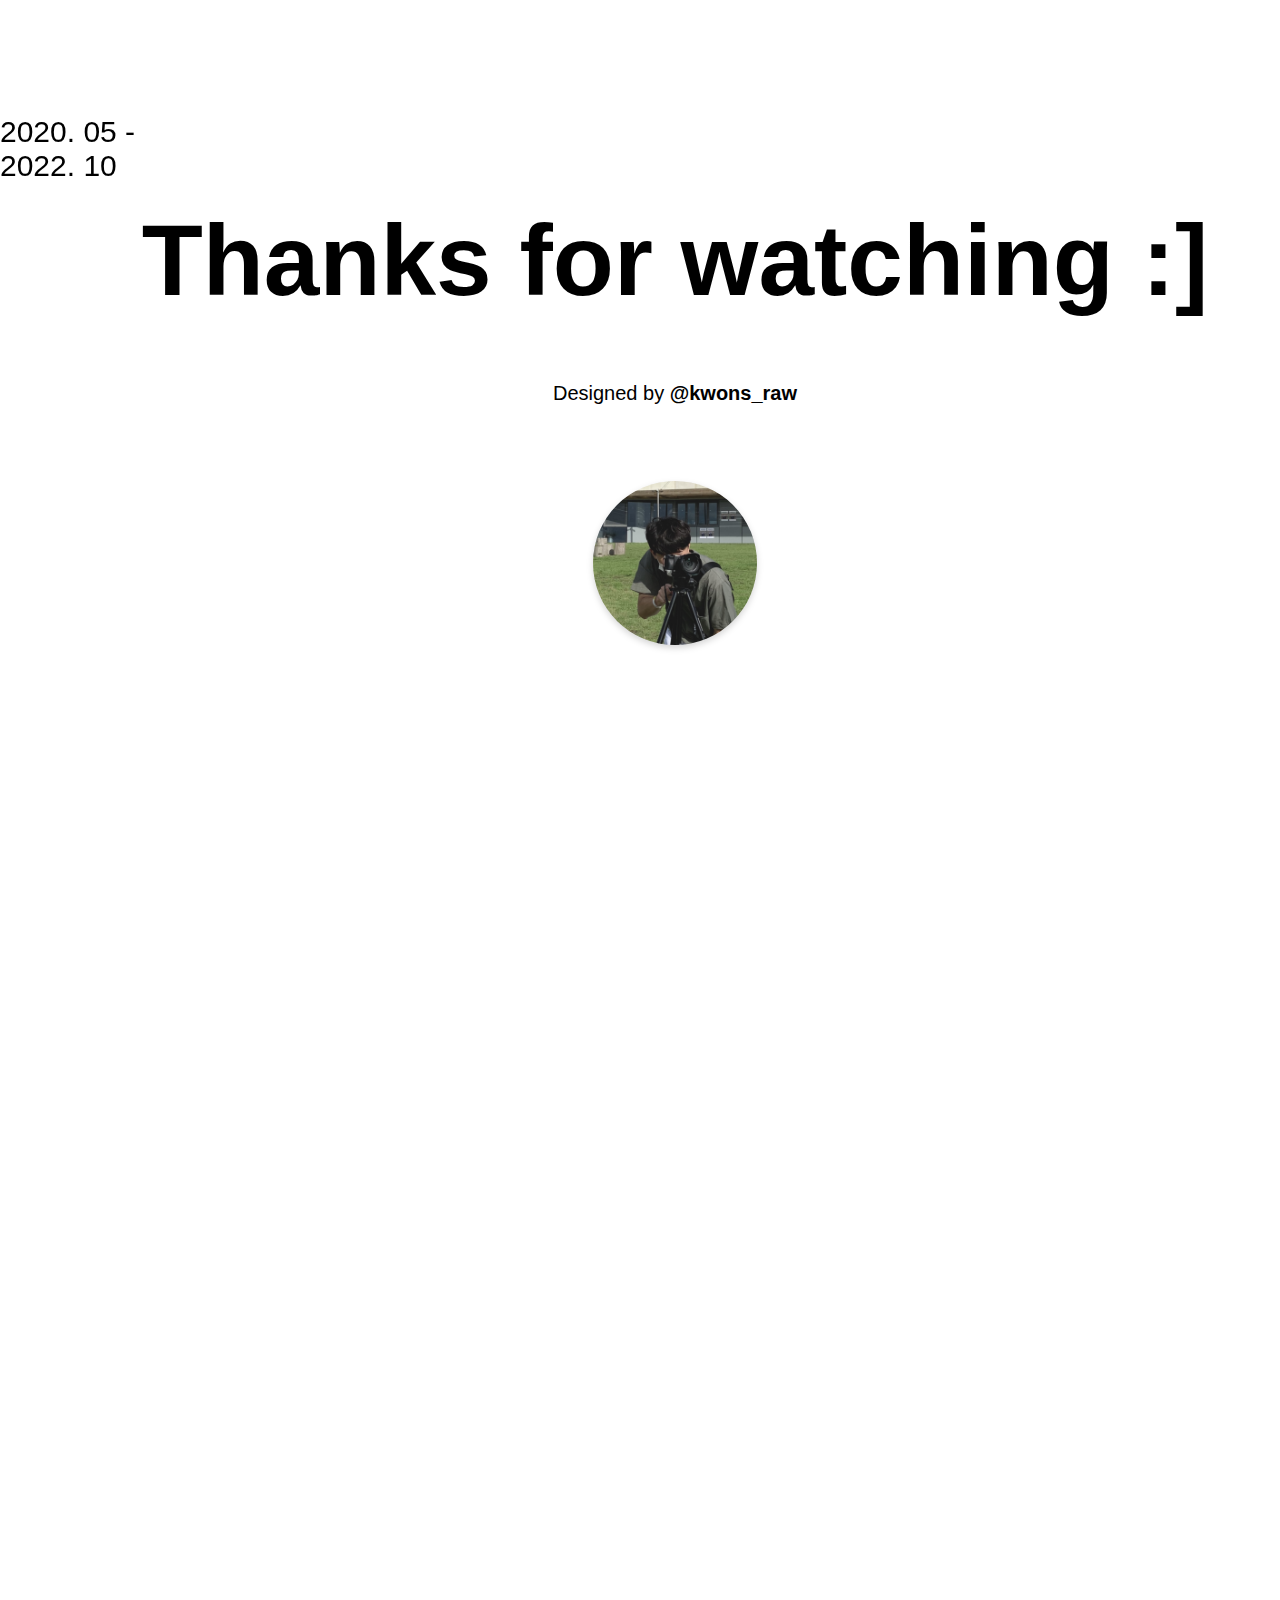
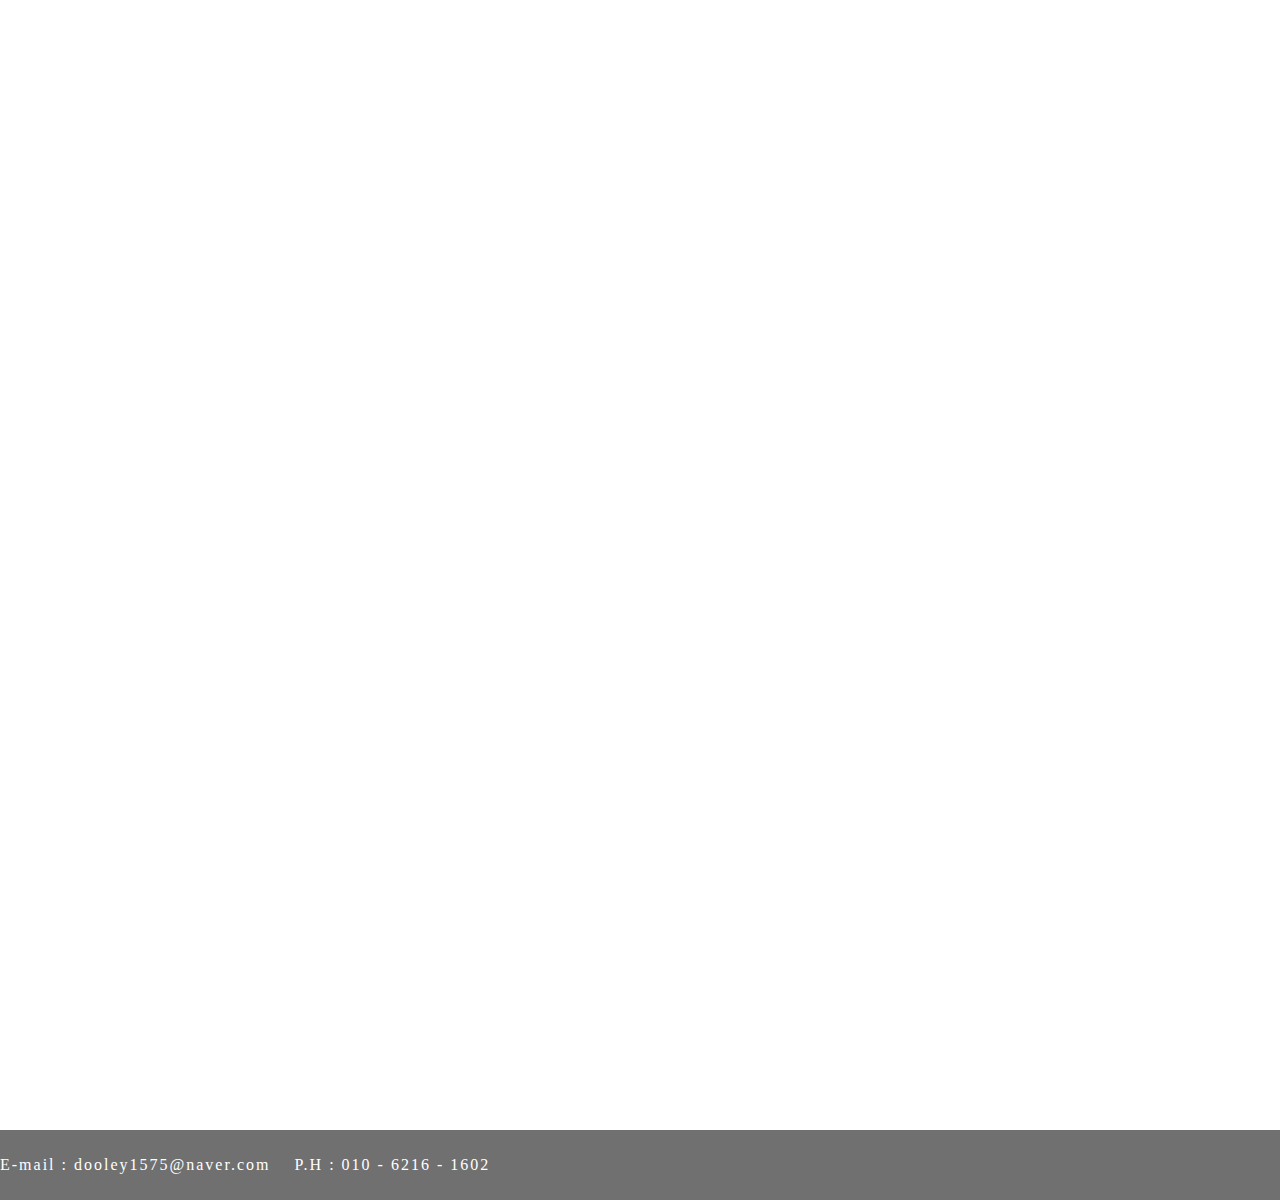
==== commit 78015c12: "Add files via upload" ====
--- a/index.html
+++ b/index.html
@@ -14,9 +14,9 @@
             <ul class="menubar">
                 <li class="img-menu"><a href="index.html"><img src="img/nav_logo.png" alt="logo"></a></li>
                 <div class="text">
-                    <li class="text-menu"><a href="#visualdesign">VisualDesign</a></li>
+                    <li class="text-menu"><a href="#visualdesignlink">VisualDesign</a></li>
                     <li><img src="img/navbar.png"></li>
-                    <li class="text-menu"><a href="#photography">Photography</a></li>
+                    <li class="text-menu"><a href="#photographylink">Photography</a></li>
                 </div>
             </ul>
         </nav>
@@ -104,7 +104,7 @@
         
         <div class="works">
 
-            <a id="visualdesign">
+            <a id="visualdesignlink">
             <div class="visualdesign">
             </a>
 
@@ -202,16 +202,19 @@
                 </ul>
             </div>
 
+            <a id="photographylink">
             <div class="photography">
-                <a id="photography">
-                <h1 class="photographytit">
-                    PHOTO <br> GRAPHY
-                </h1>
-                </a>
-
-                <p class="period2">2020. 05 -<br>2022. 10</p>
-
-                <img class="photos" src="img/photos.png">
+            </a>
+            
+            <h1 class="photographytit">
+                PHOTO <br> GRAPHY
+            </h1>
+
+
+            <p class="period2">2020. 05 -<br>2022. 10</p>
+
+            <img class="photos" src="img/photos.png">
+            
             </div>
 
             <div class="last">
--- a/master.css
+++ b/master.css
@@ -56,11 +56,11 @@
 }
 
 
-.menubar > a:link, a:visited, a:active{
+a:link, a:visited, a:active{
     color:#fff;
     transition: all 0.5s;
 }
-.menubar > a:hover{
+a:hover{
     color:lightgray;
     transition: all 0.5s;
 }
@@ -323,9 +323,11 @@
 }
 
 .leftbar {
-    position: absolute;
-    top: 1595px;
-    left: 260px;
+    width: 1px;
+    height: 50px;
+    position: relative;
+    top: 550px;
+    left: -1325px;
 }
 
 /** works 부분 **/
@@ -616,6 +618,7 @@
     margin: 0 auto;
     margin-top: 70px;
 }
+
 
 /** 푸터 **/
 .footer {
